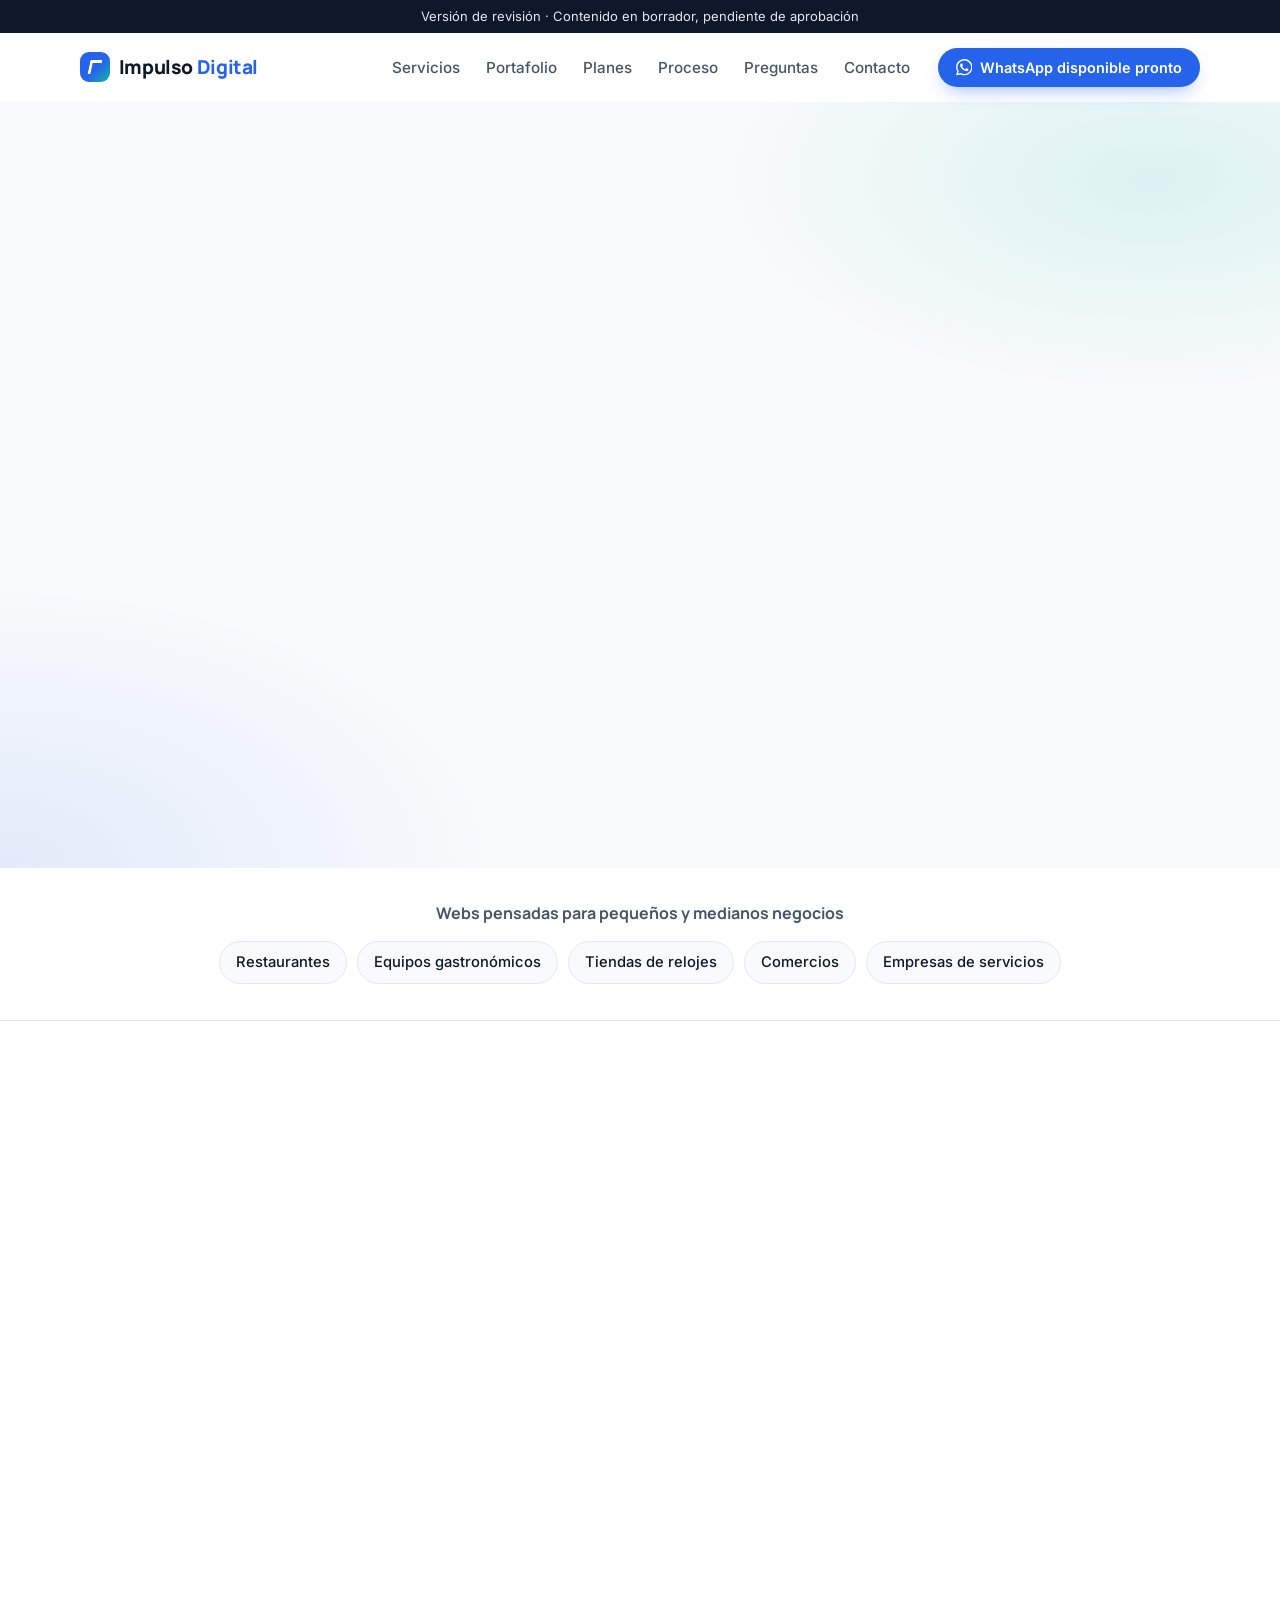
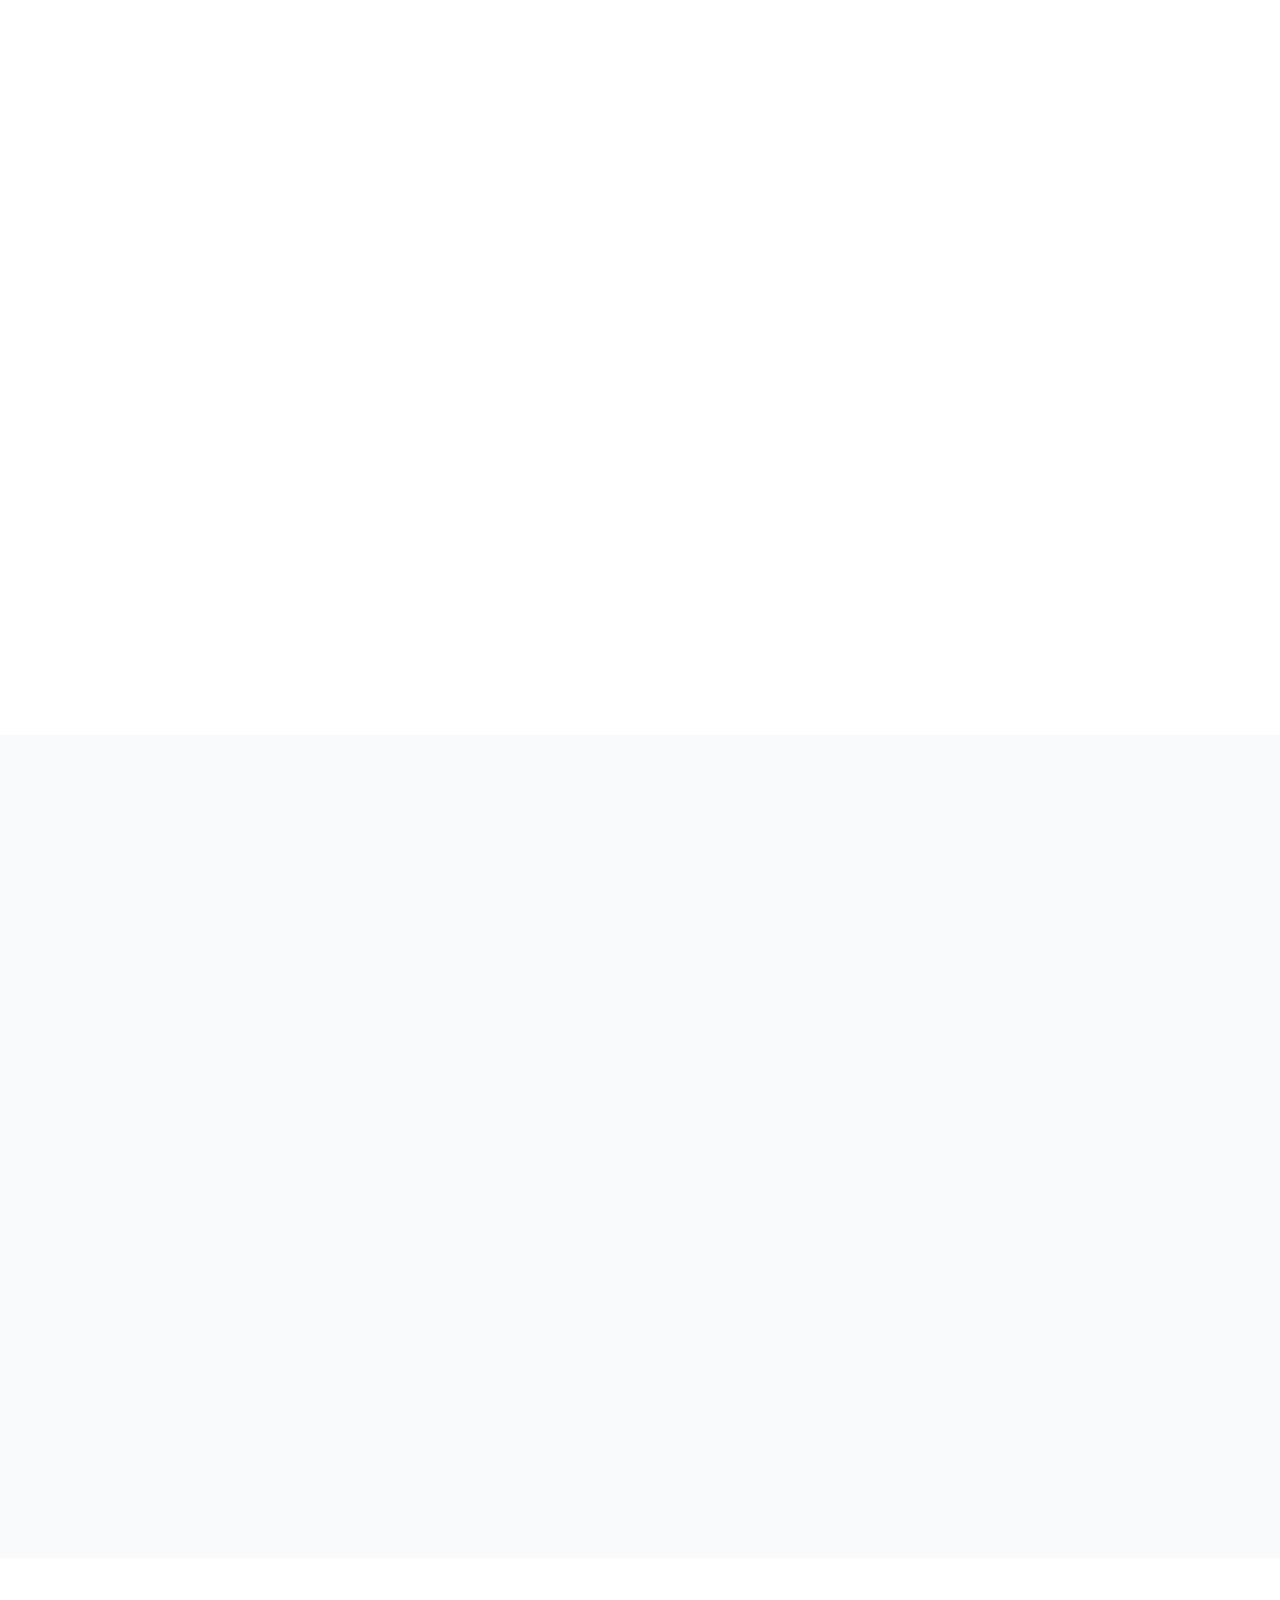
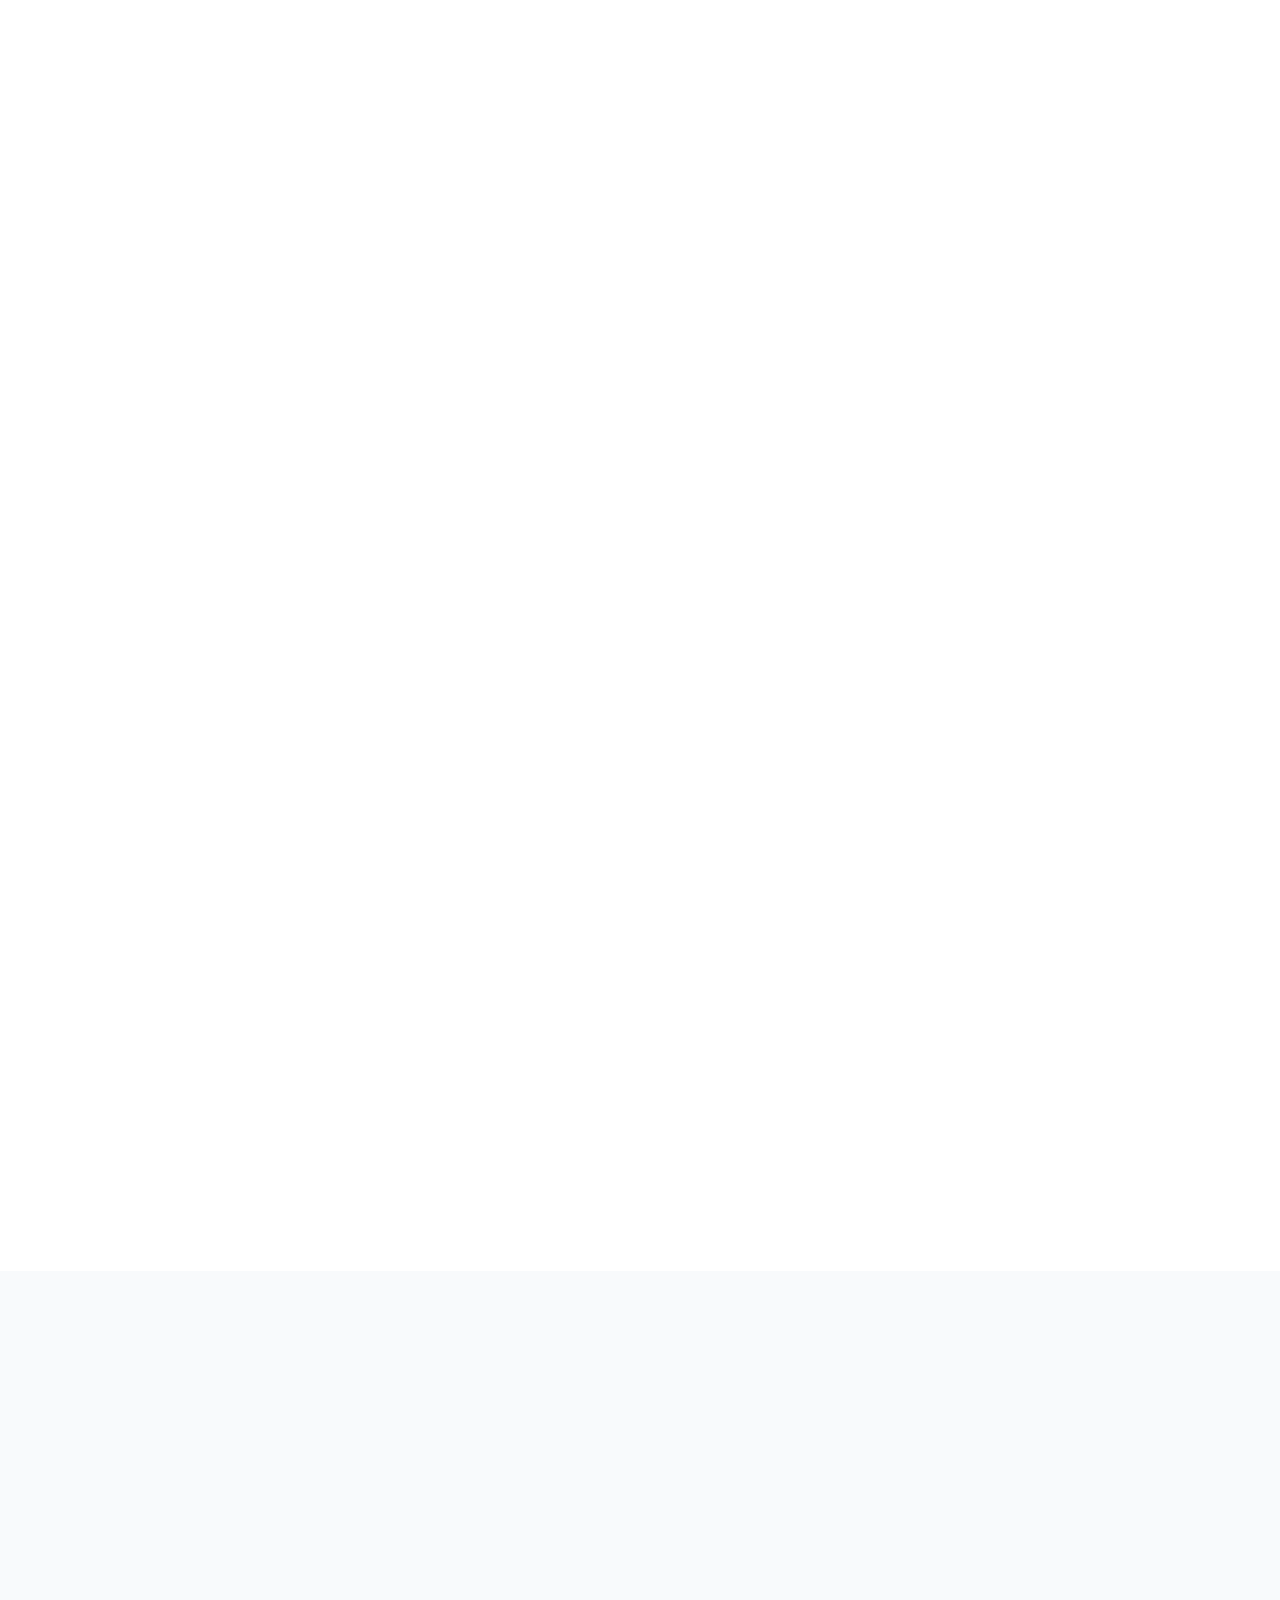
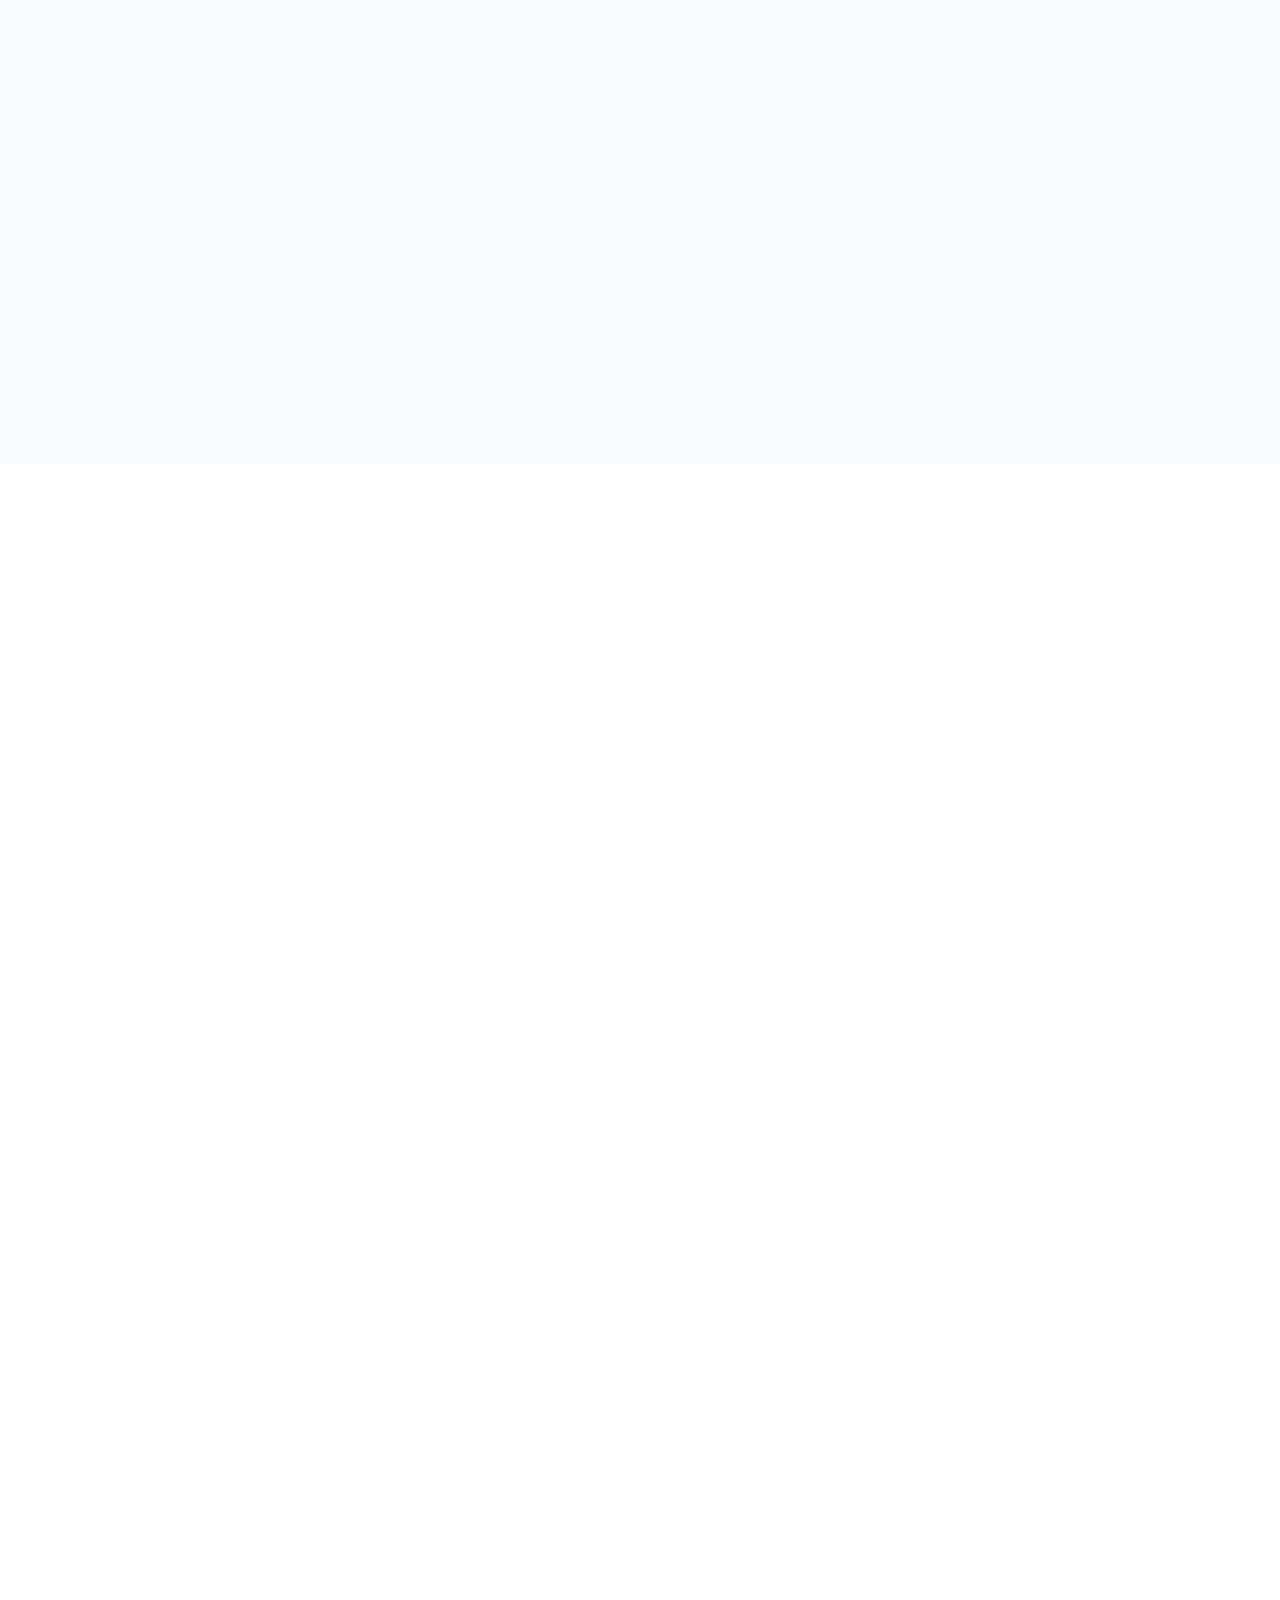
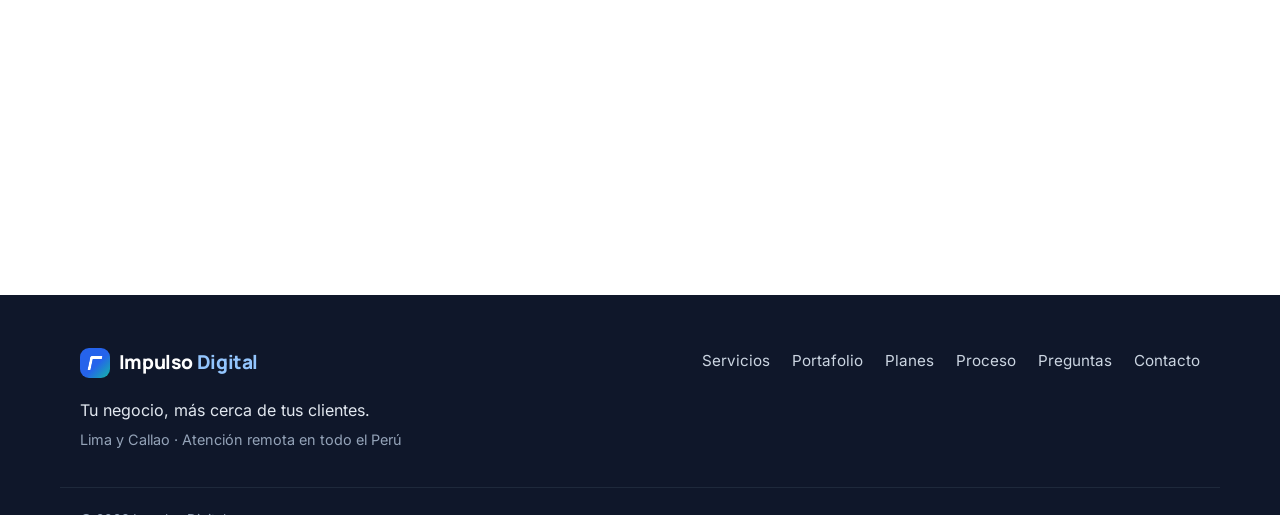
==== index.html @ c9779f68 "Redirigir la raíz a site/ si Pages publica desde la rama Co-Authored-By: Claude Opus 5.5 <noreply@an" ====
<!doctype html>
<html lang="es-PE">
<head>
  <meta charset="utf-8">
  <meta name="viewport" content="width=device-width, initial-scale=1">
  <meta name="robots" content="noindex, nofollow">
  <title>Impulso Digital</title>
  <!-- Solo se usa si GitHub Pages publica desde la raíz de la rama: redirige a la web real en site/. -->
  <meta http-equiv="refresh" content="0; url=site/">
  <link rel="canonical" href="site/">
</head>
<body>
  <p><a href="site/">Ir a Impulso Digital</a></p>
</body>
</html>
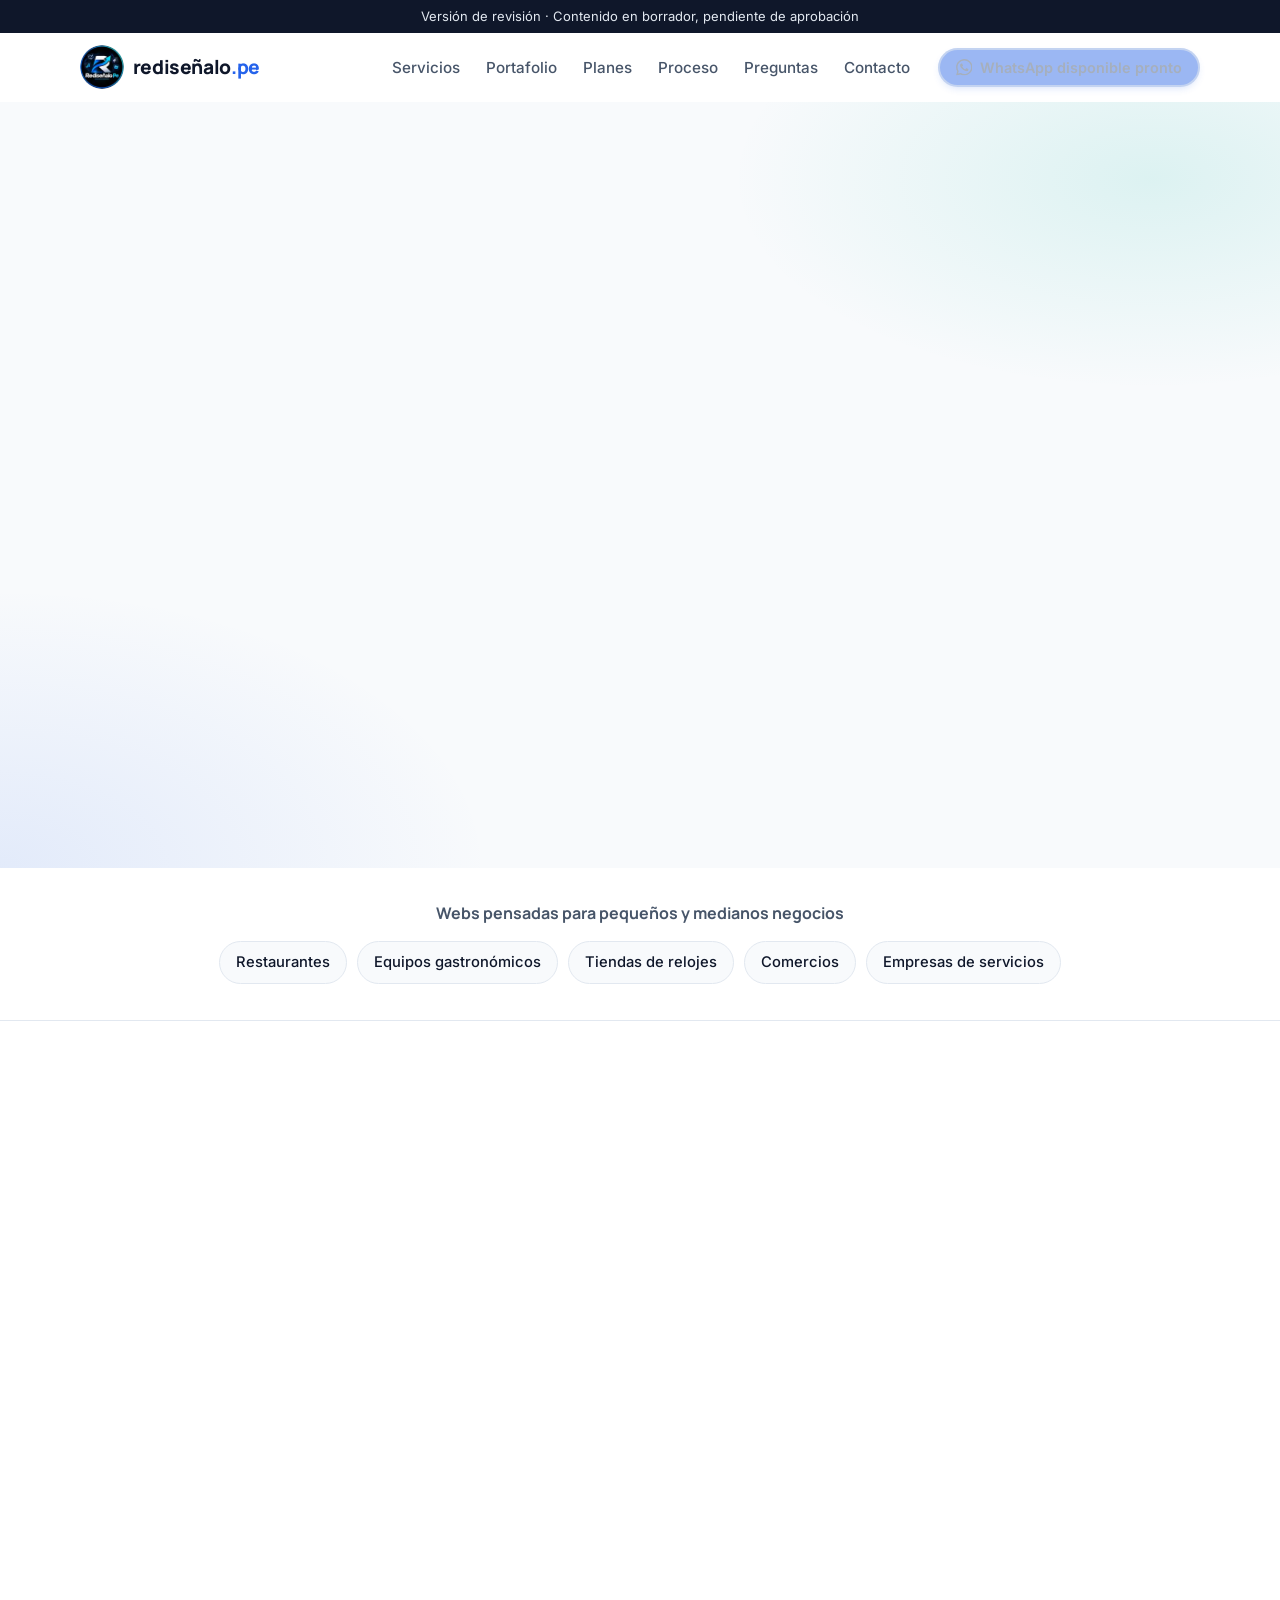
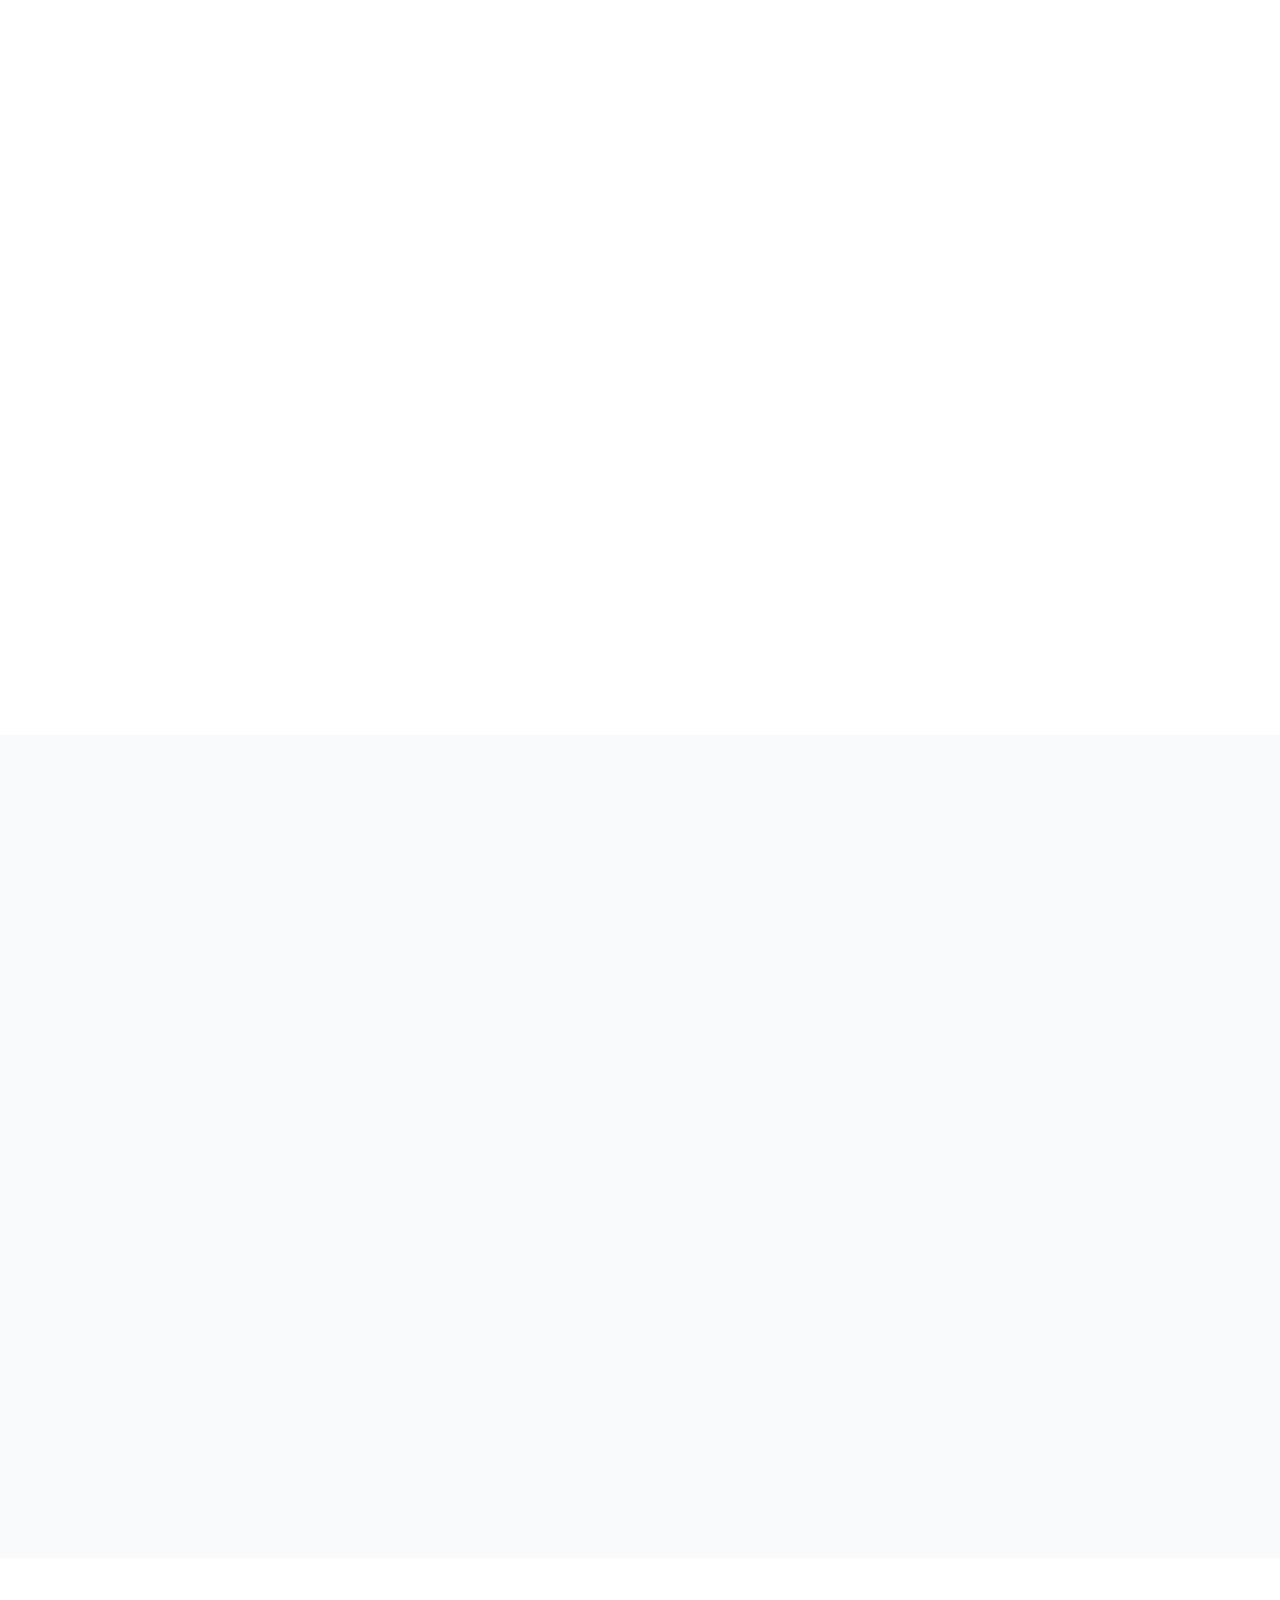
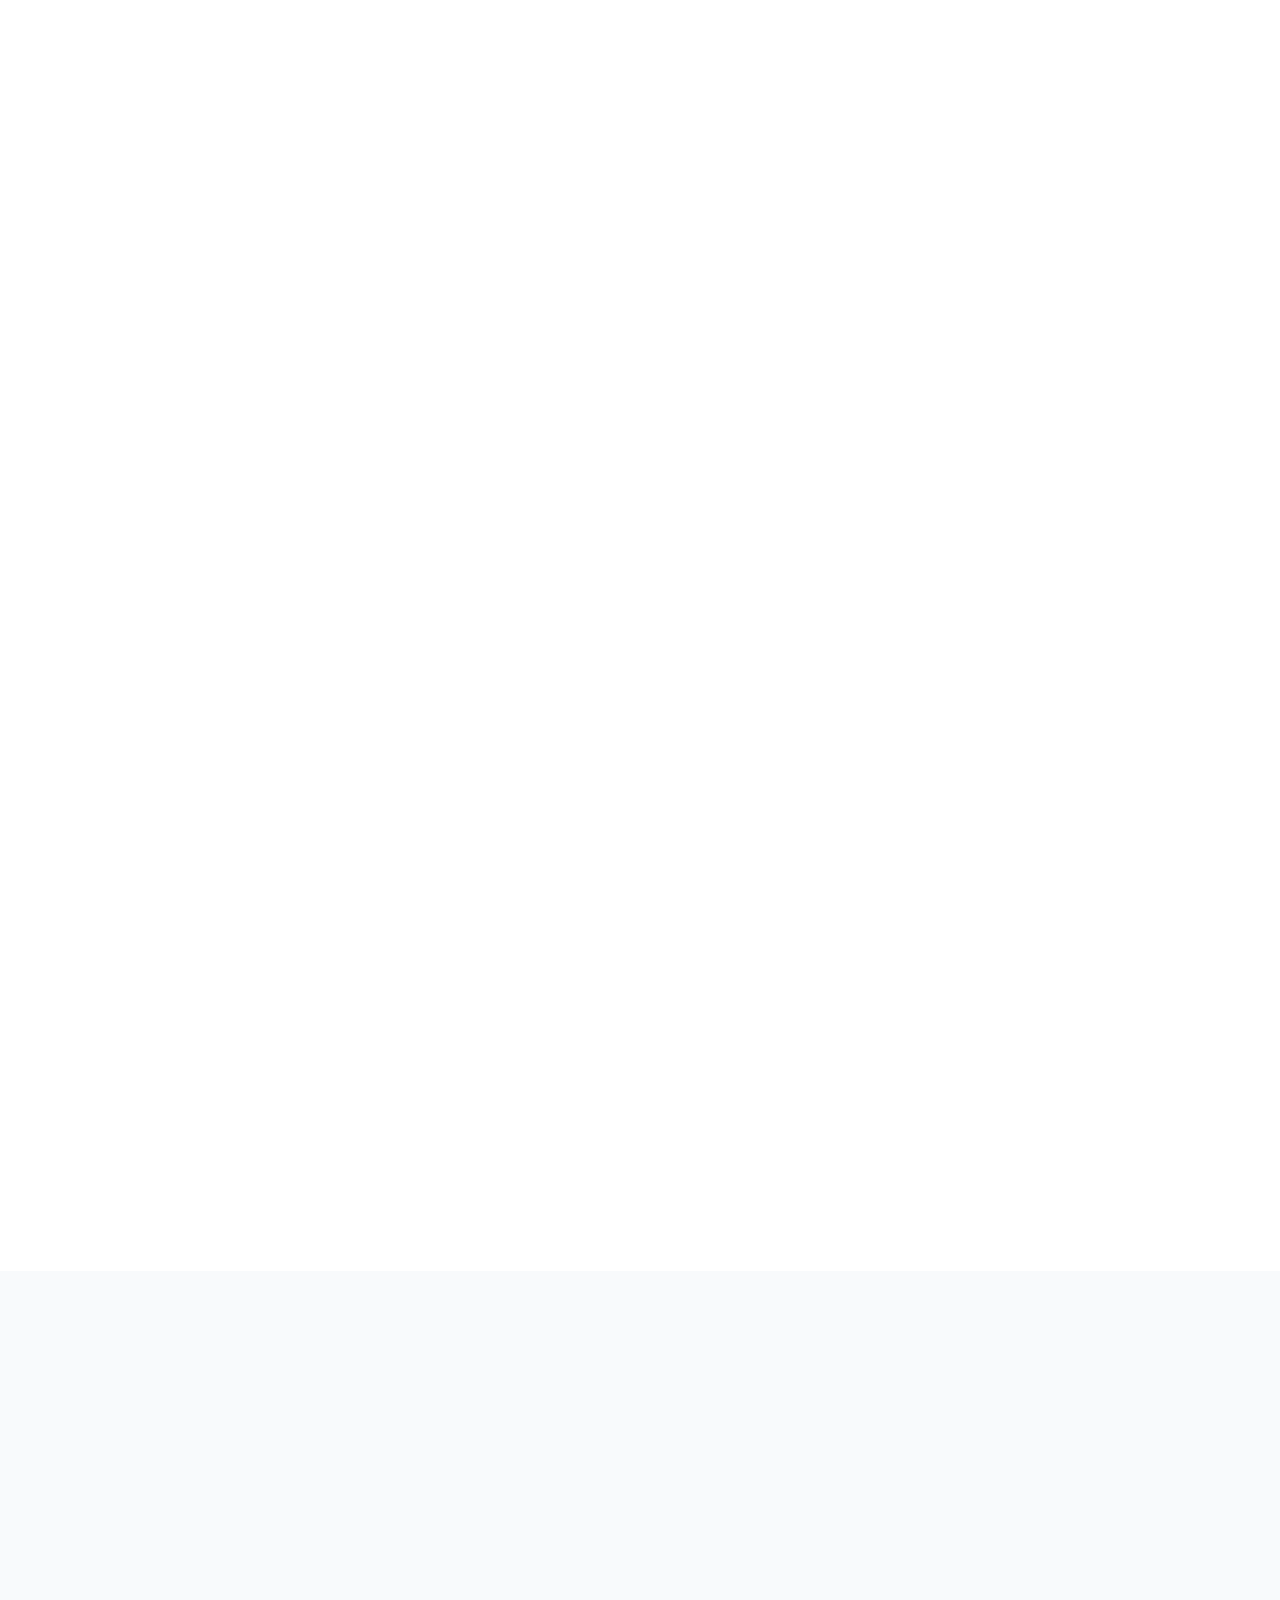
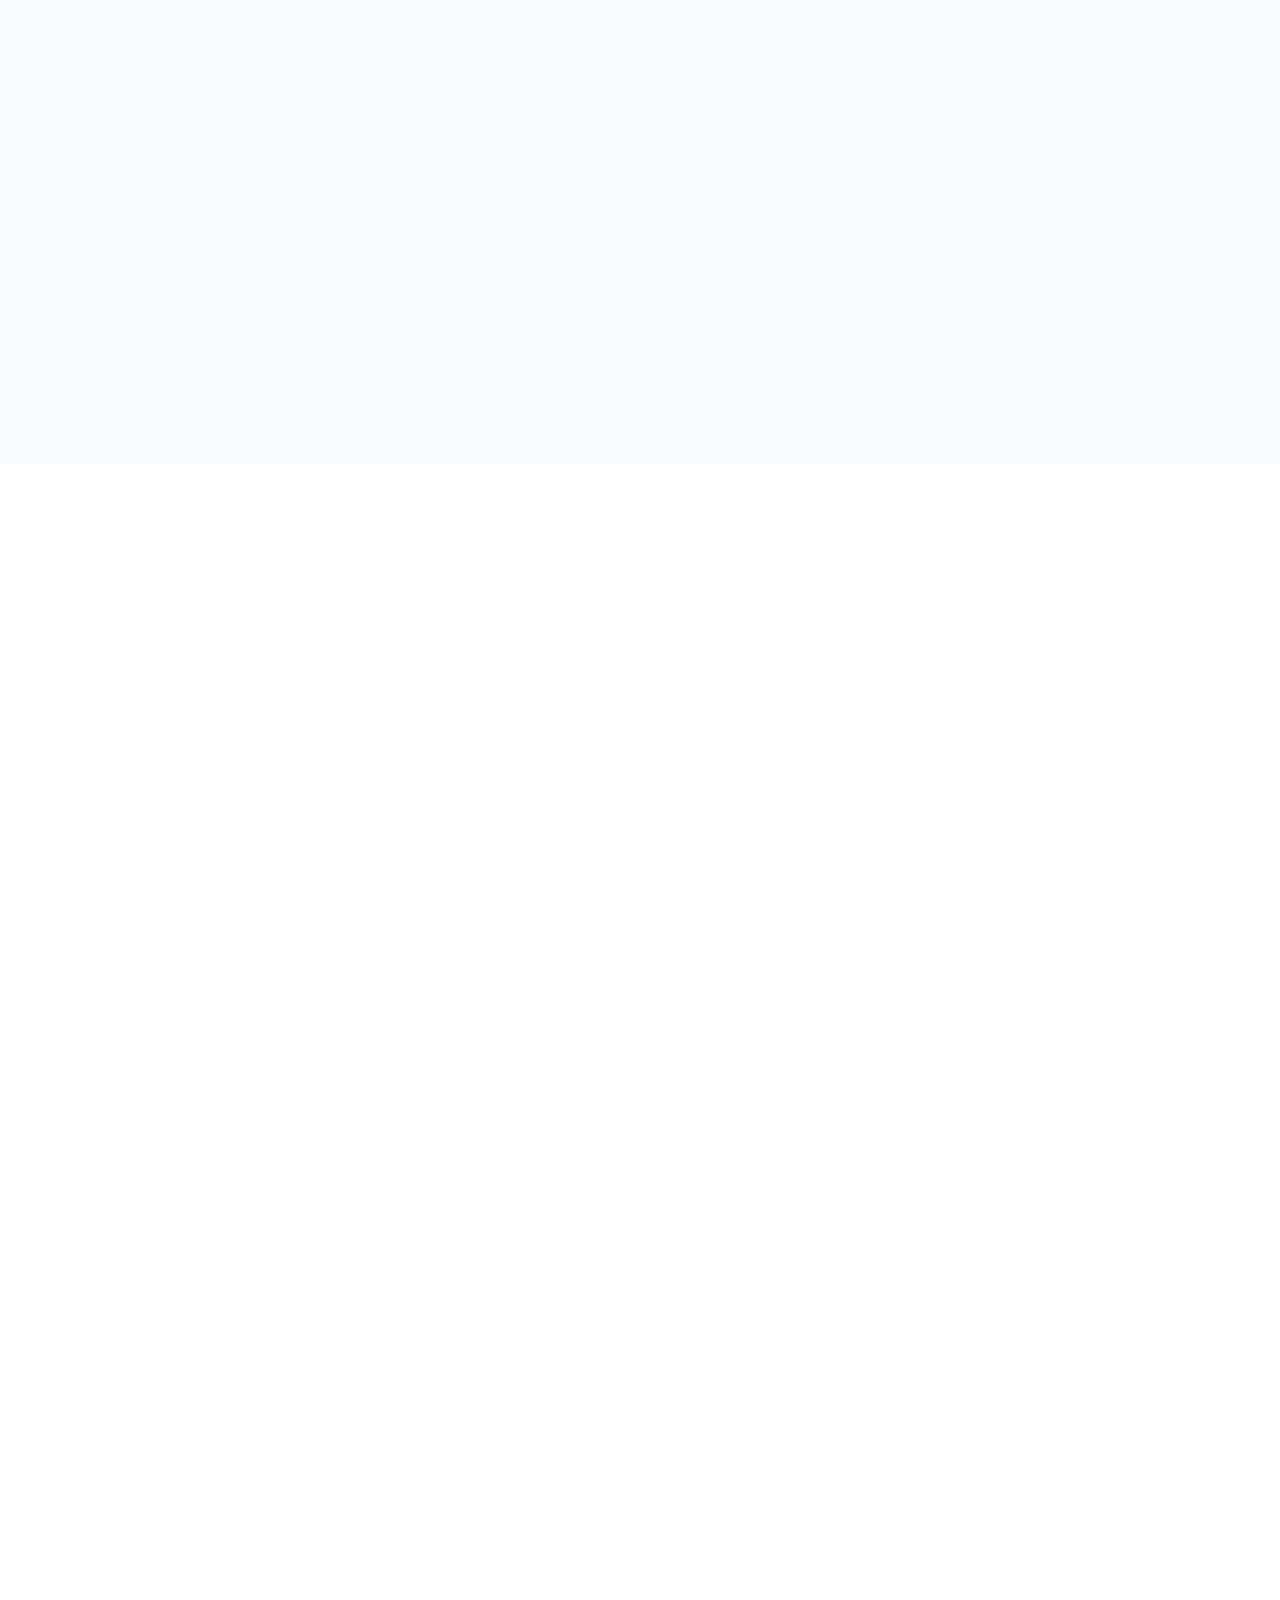
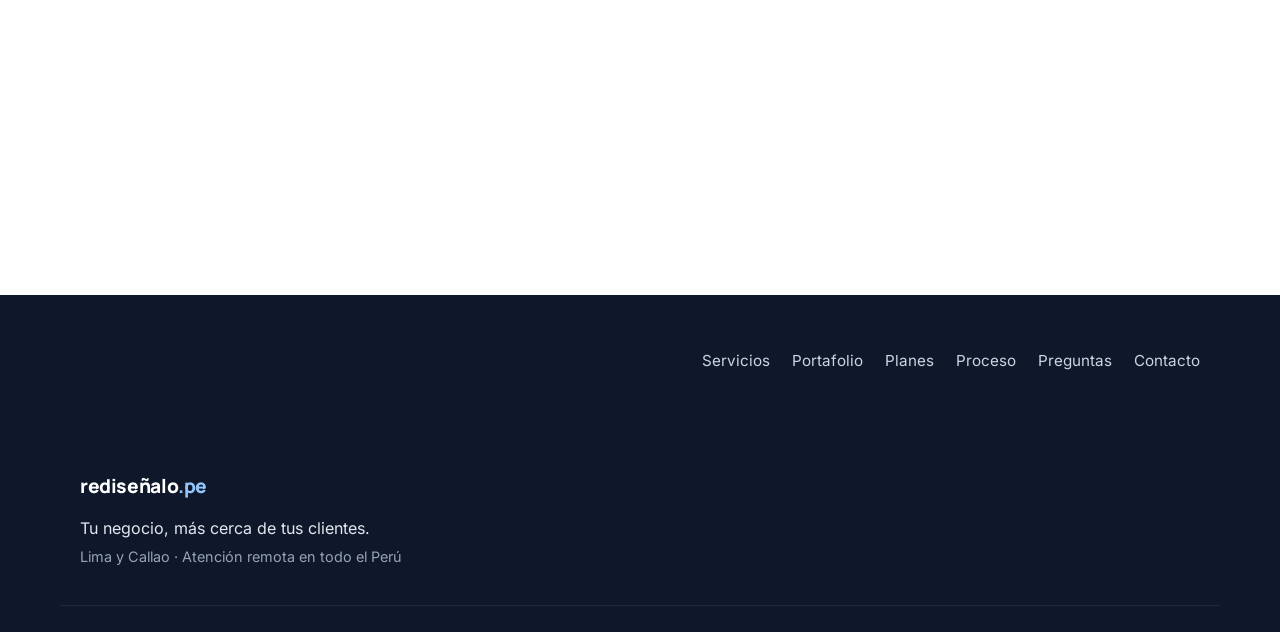
==== commit 64859754: "Cambiar la marca a rediseñalo.pe y agregar el logo optimizado - Nombre de marca actualizado en texto" ====
--- a/index.html
+++ b/index.html
@@ -4,12 +4,12 @@
   <meta charset="utf-8">
   <meta name="viewport" content="width=device-width, initial-scale=1">
   <meta name="robots" content="noindex, nofollow">
-  <title>Impulso Digital</title>
+  <title>rediseñalo.pe</title>
   <!-- Solo se usa si GitHub Pages publica desde la raíz de la rama: redirige a la web real en site/. -->
   <meta http-equiv="refresh" content="0; url=site/">
   <link rel="canonical" href="site/">
 </head>
 <body>
-  <p><a href="site/">Ir a Impulso Digital</a></p>
+  <p><a href="site/">Ir a rediseñalo.pe</a></p>
 </body>
 </html>
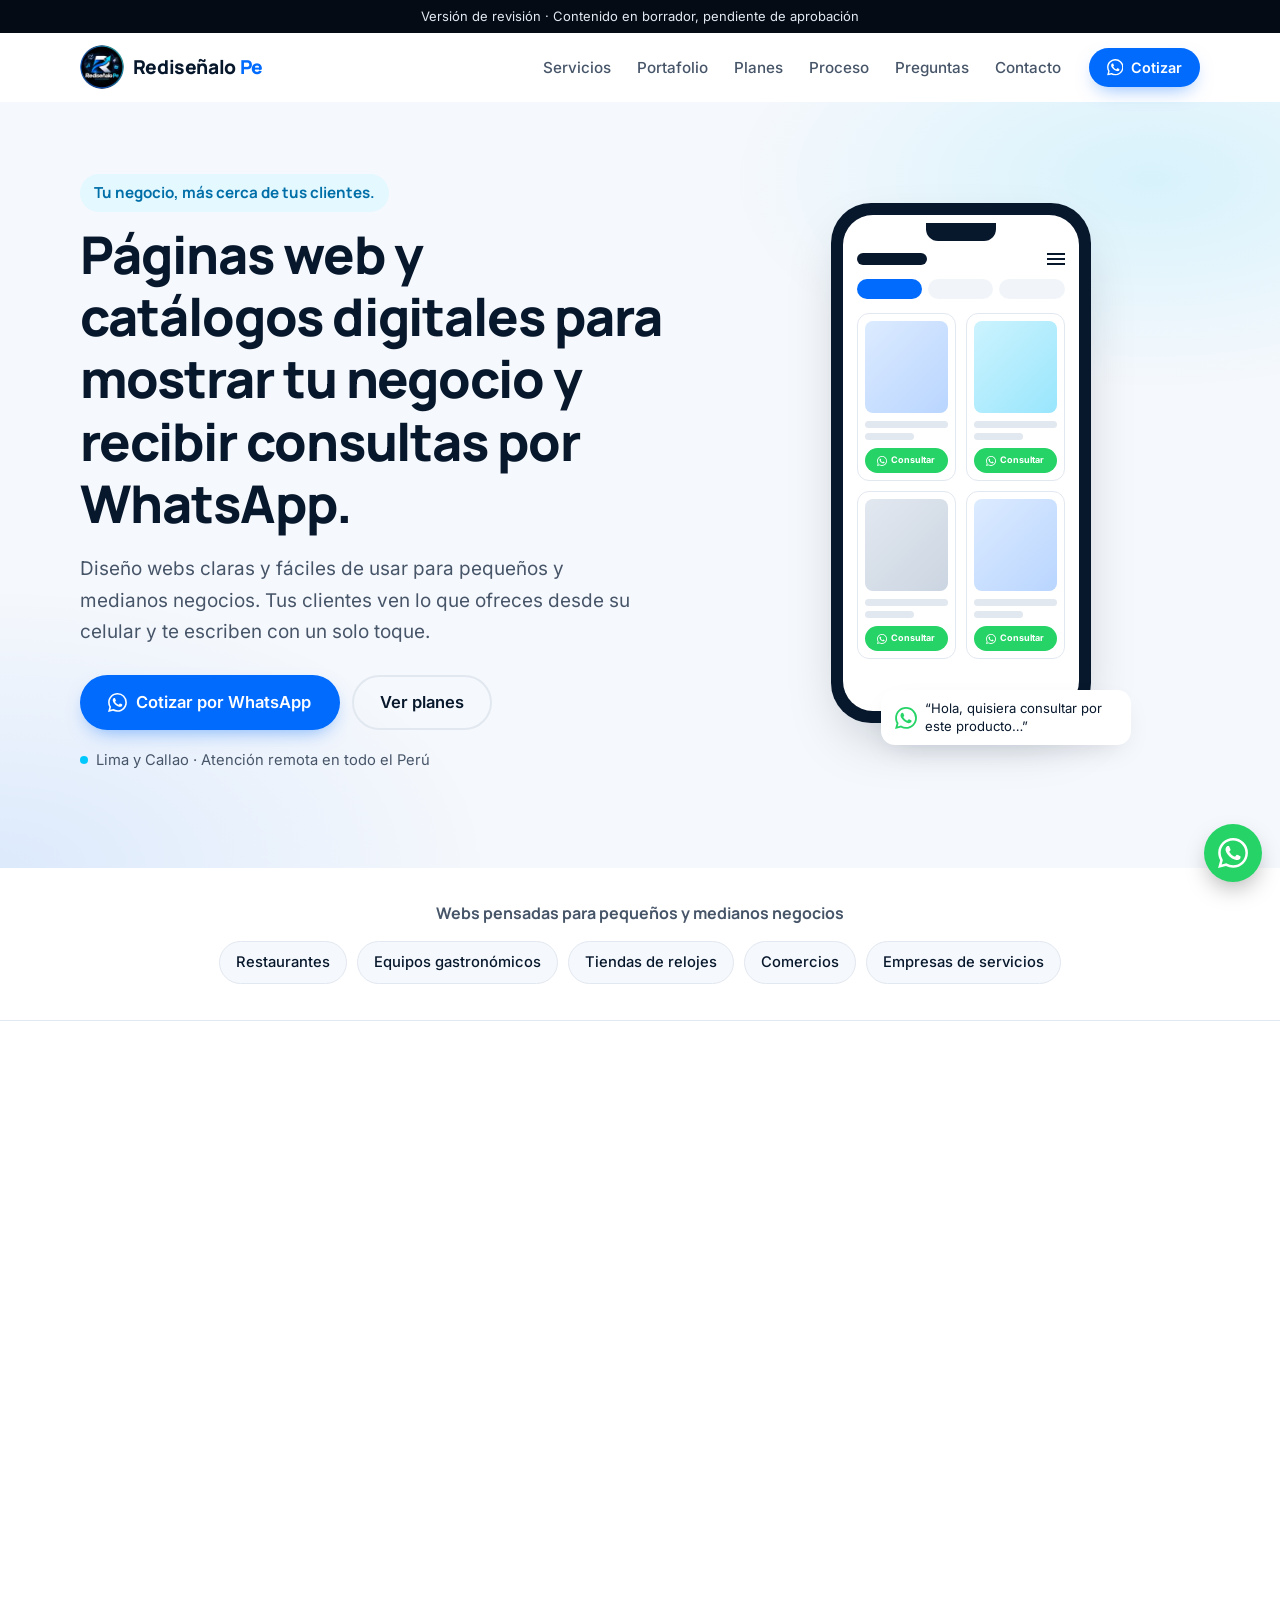
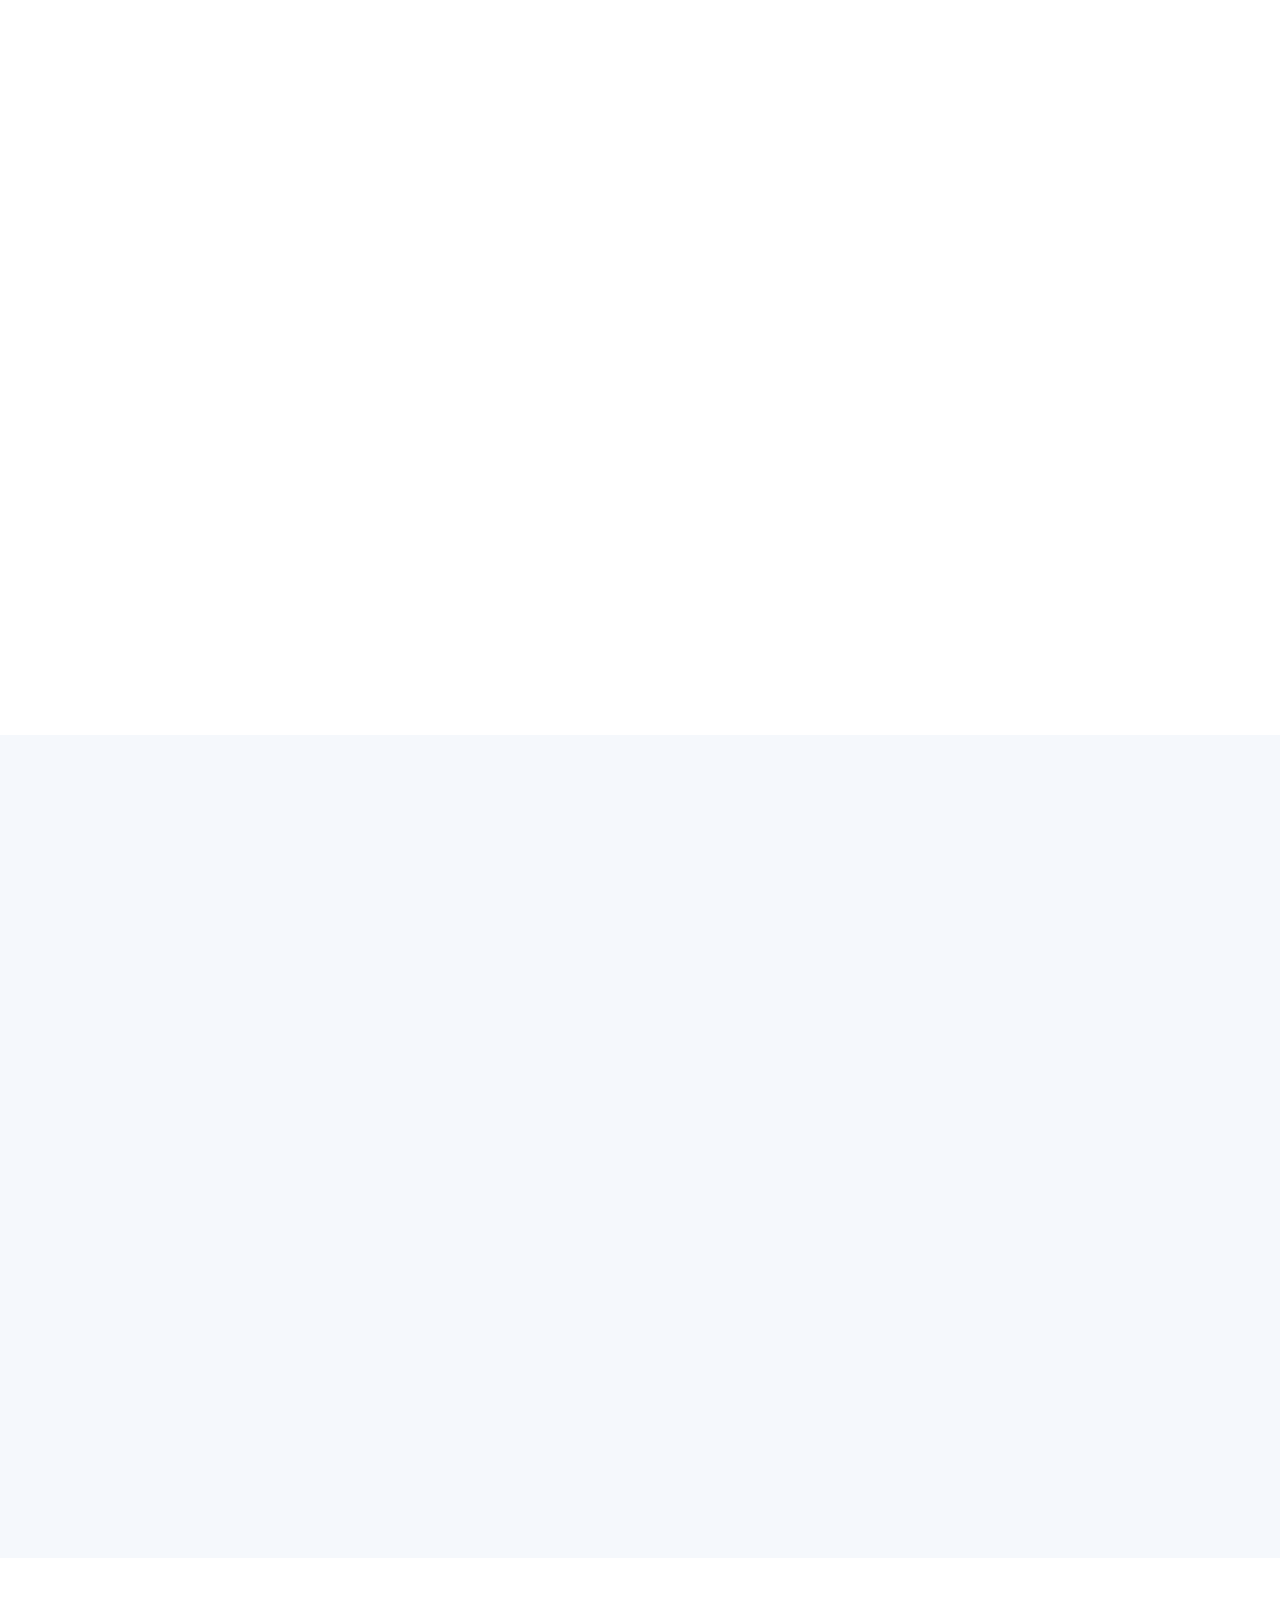
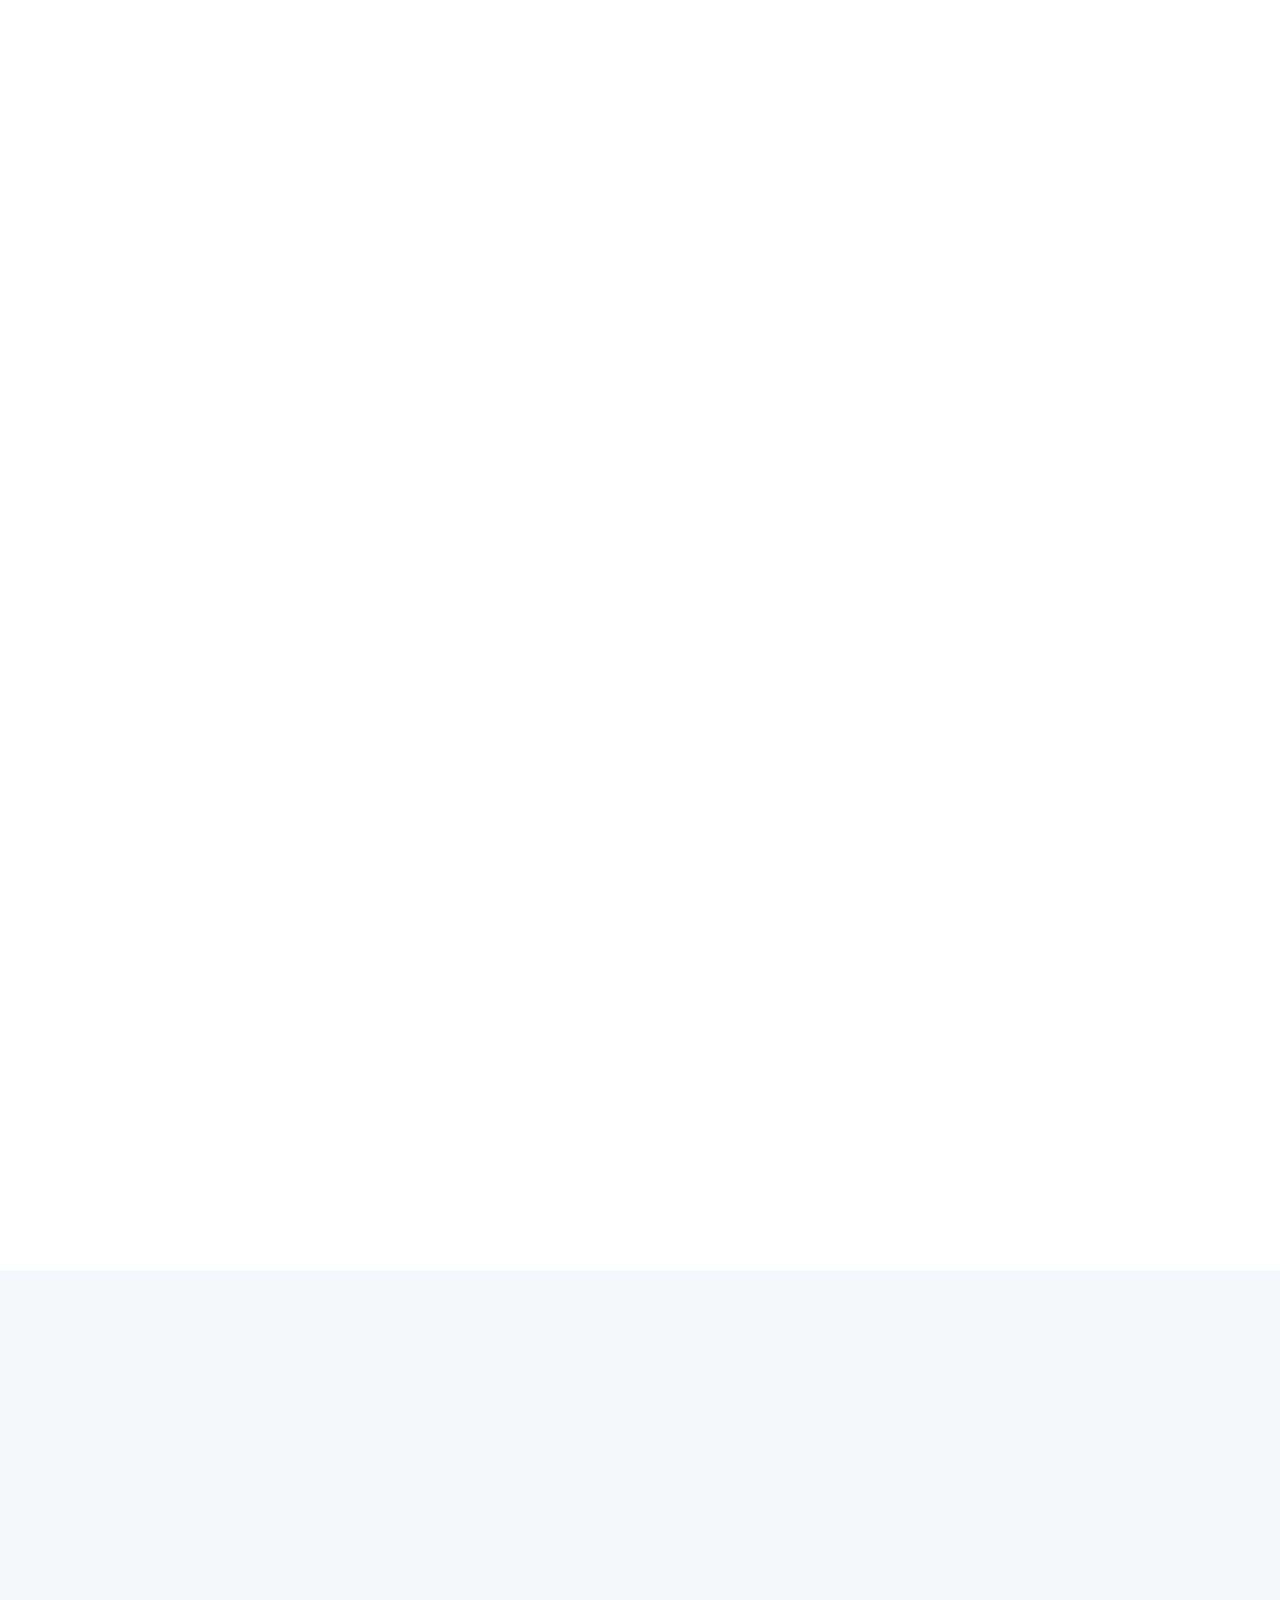
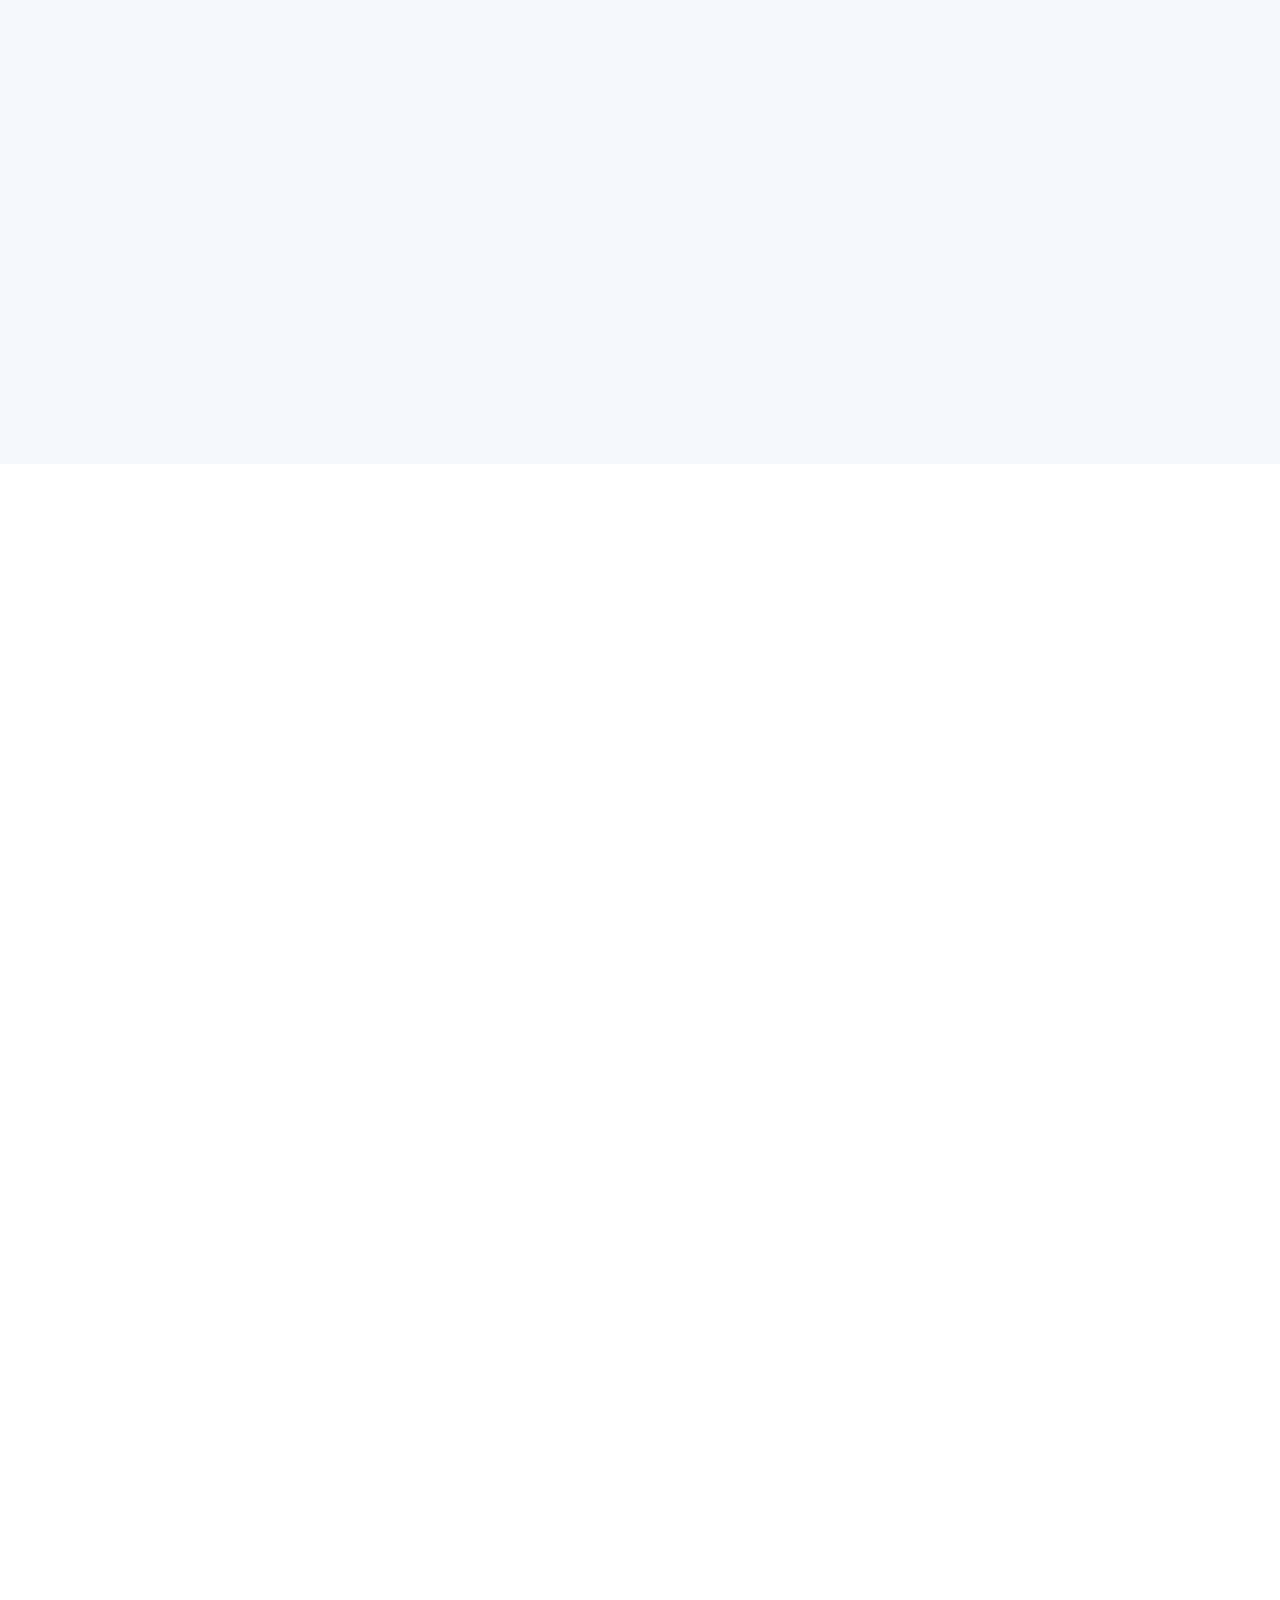
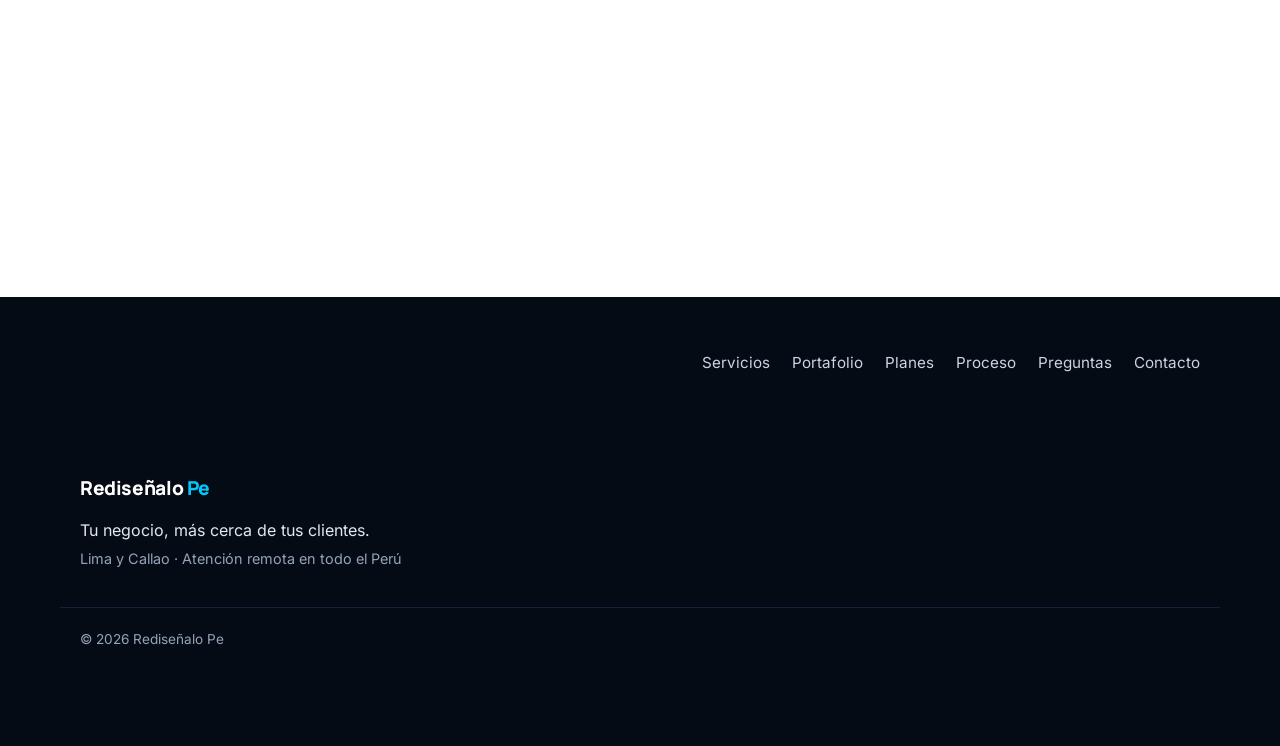
==== commit 1439f0a0: "Adaptar la paleta a los colores del logo y usar el nombre Rediseñalo Pe - Azul eléctrico (#006BFD), " ====
--- a/index.html
+++ b/index.html
@@ -4,12 +4,12 @@
   <meta charset="utf-8">
   <meta name="viewport" content="width=device-width, initial-scale=1">
   <meta name="robots" content="noindex, nofollow">
-  <title>rediseñalo.pe</title>
+  <title>Rediseñalo Pe</title>
   <!-- Solo se usa si GitHub Pages publica desde la raíz de la rama: redirige a la web real en site/. -->
   <meta http-equiv="refresh" content="0; url=site/">
   <link rel="canonical" href="site/">
 </head>
 <body>
-  <p><a href="site/">Ir a rediseñalo.pe</a></p>
+  <p><a href="site/">Ir a Rediseñalo Pe</a></p>
 </body>
 </html>
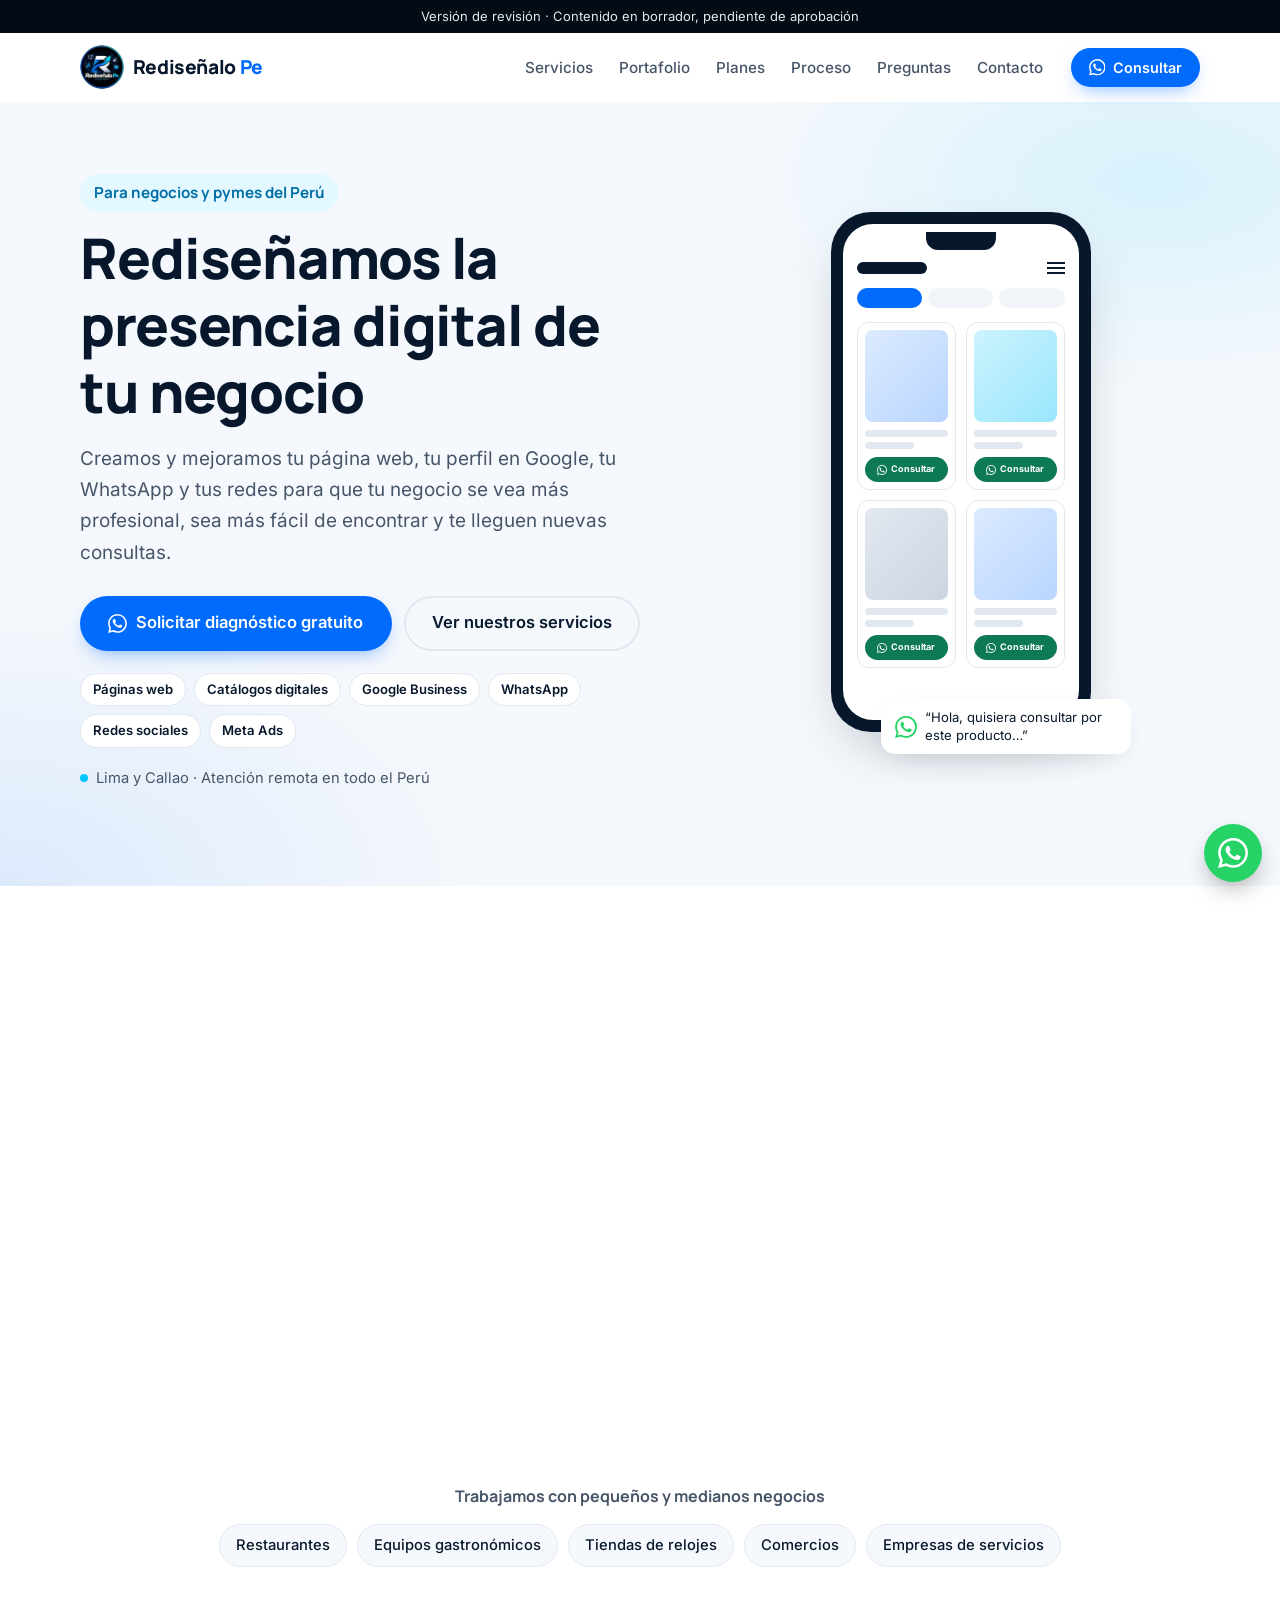
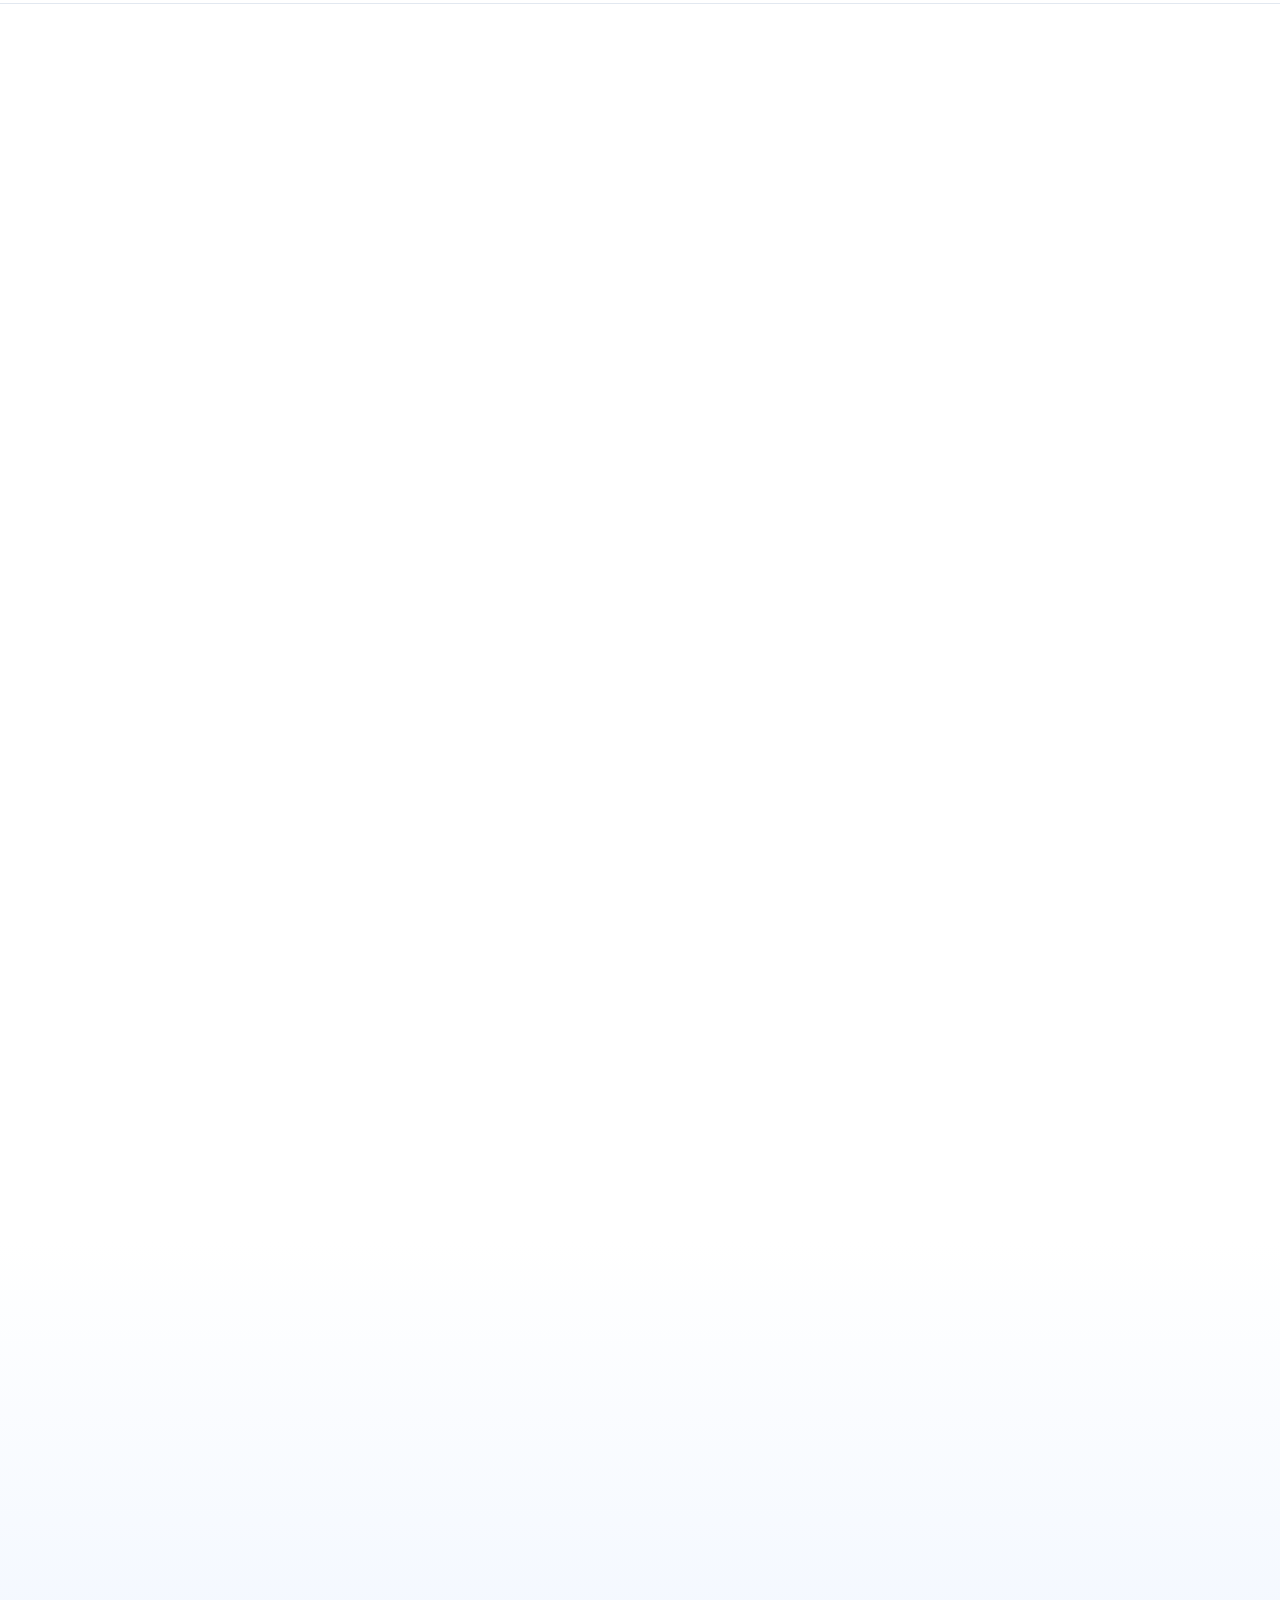
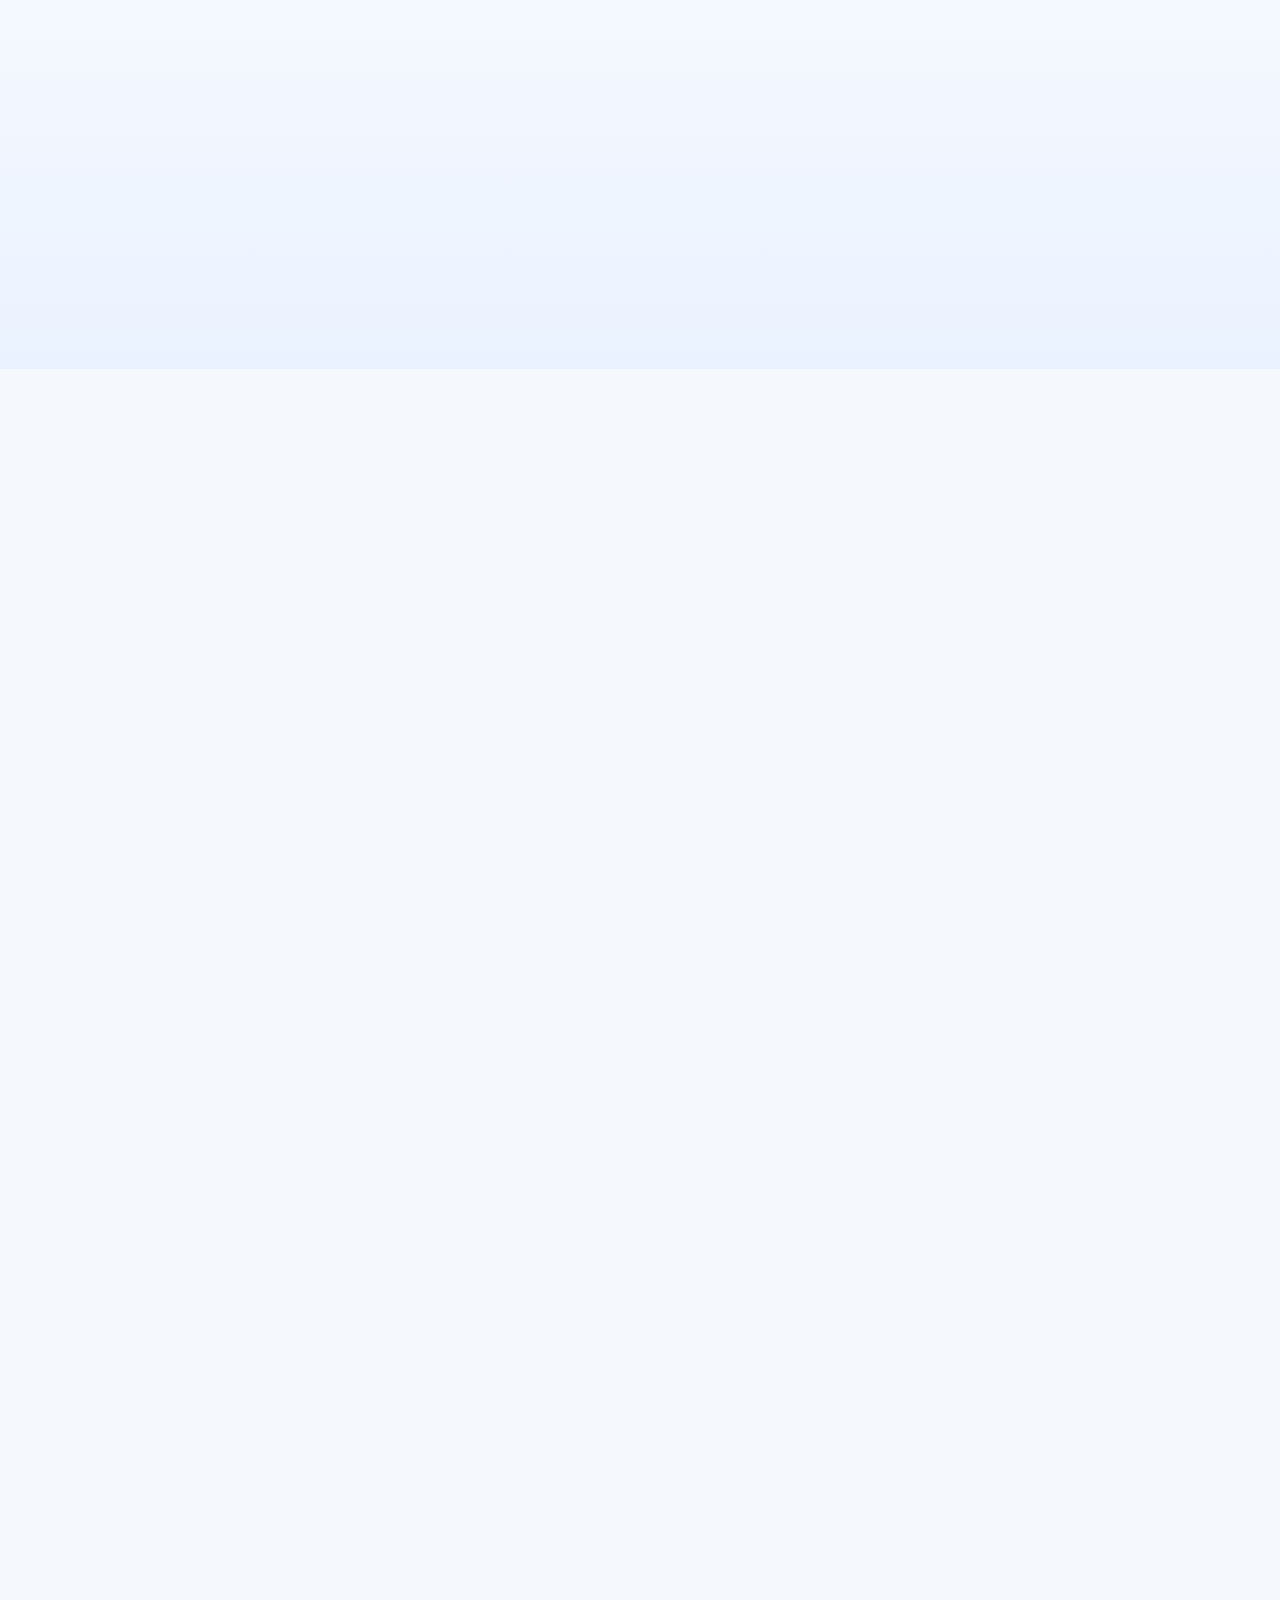
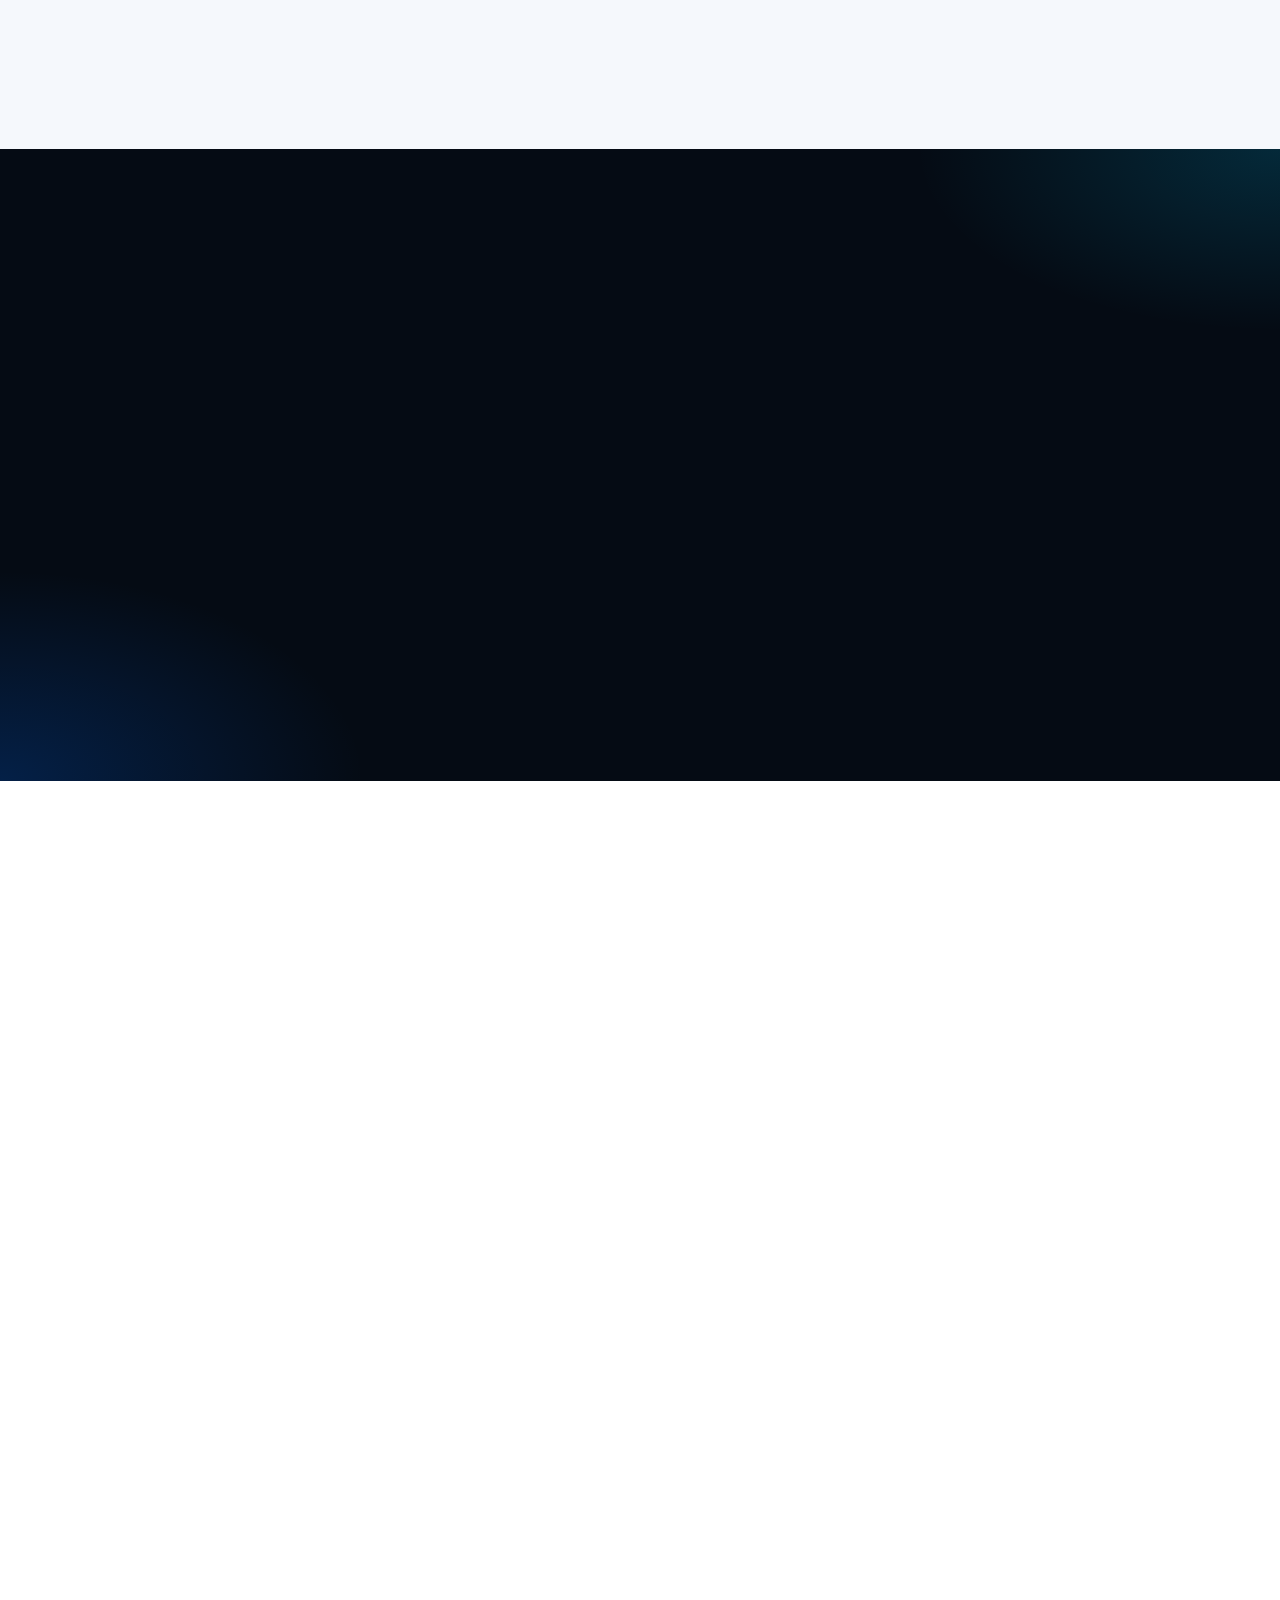
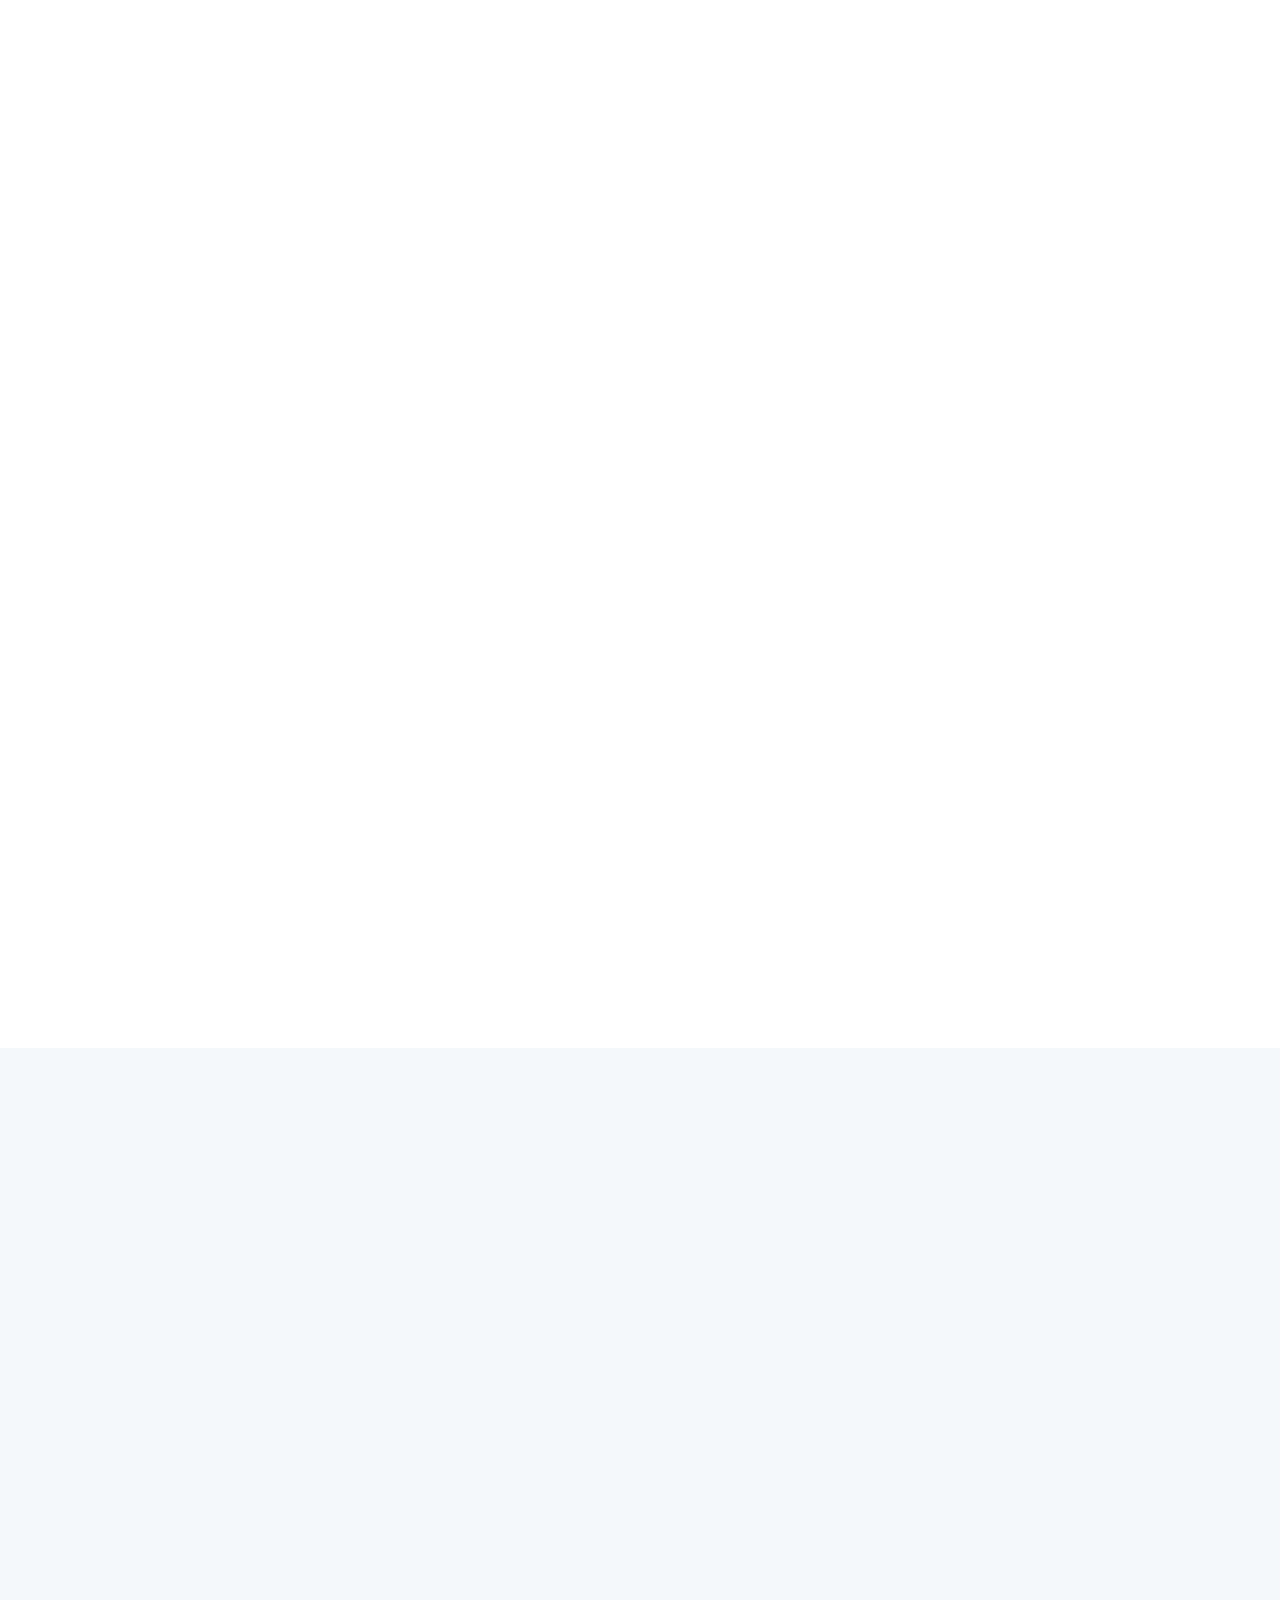
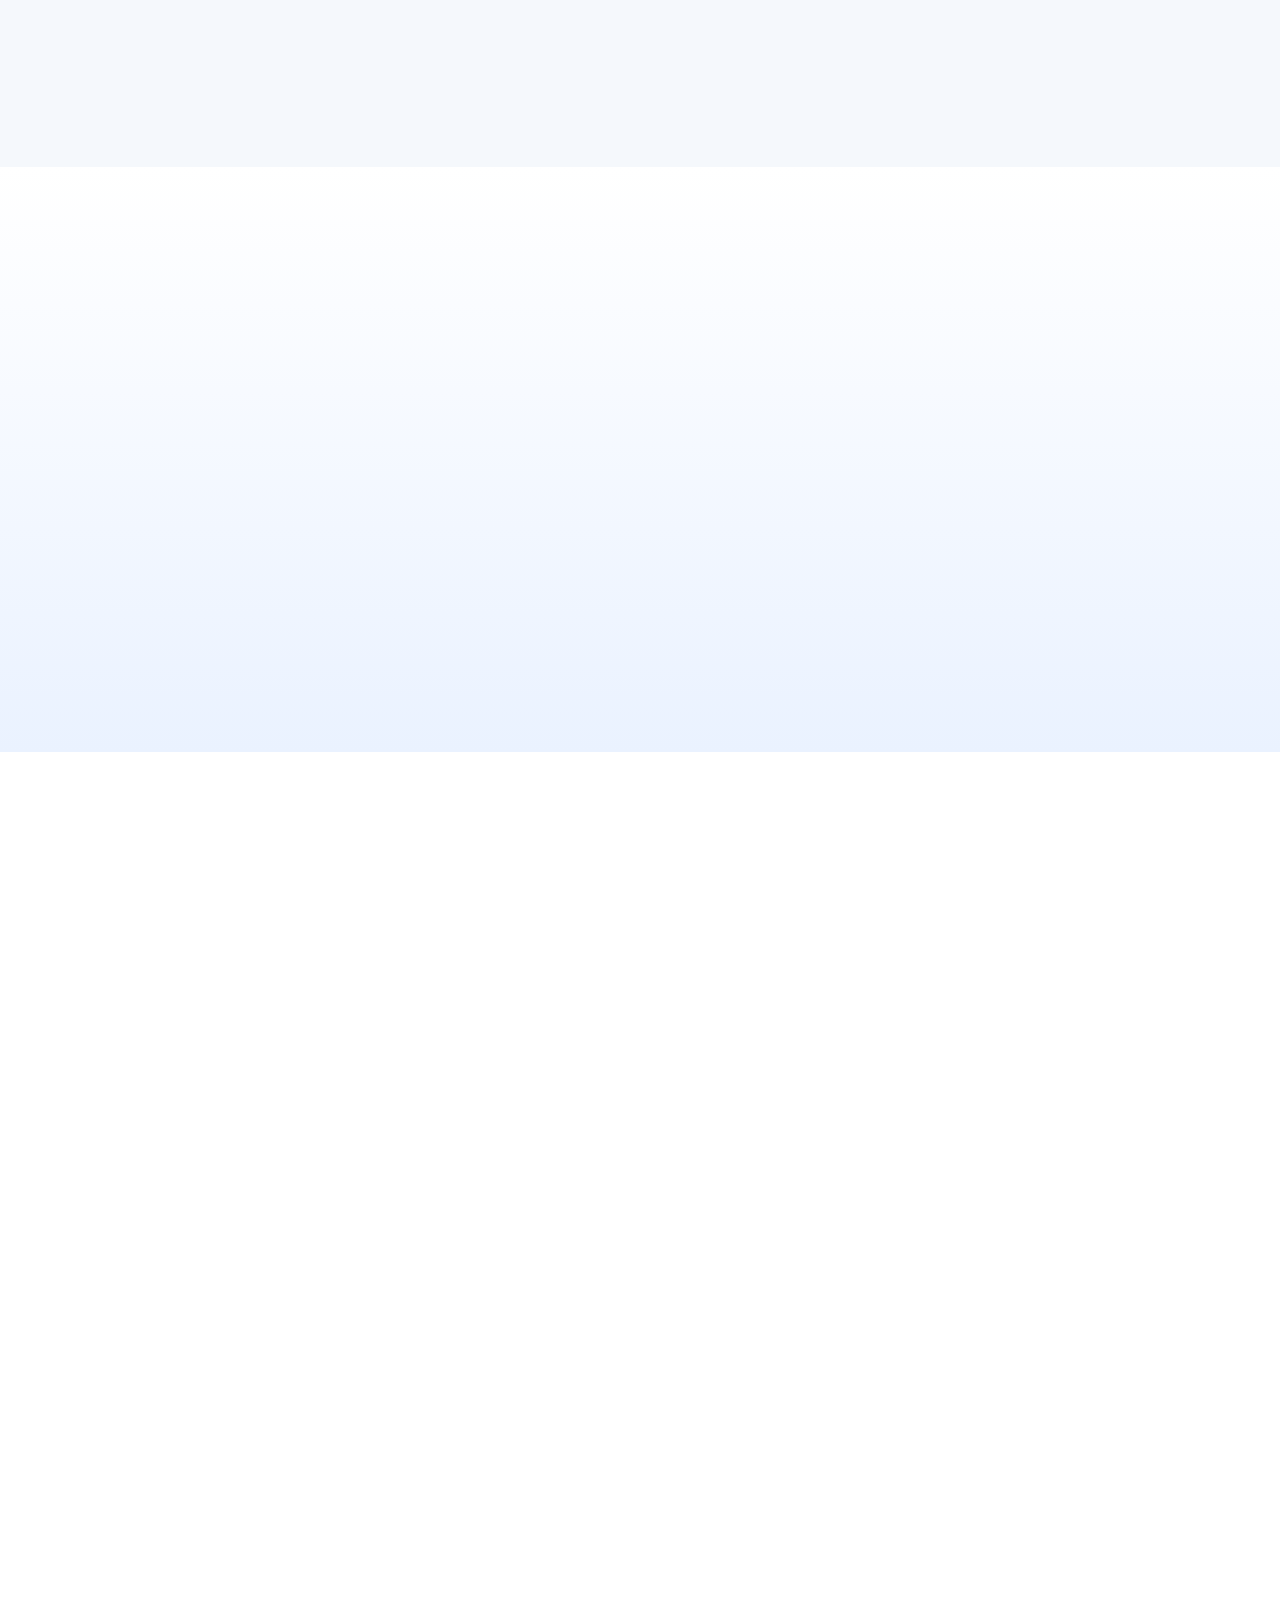
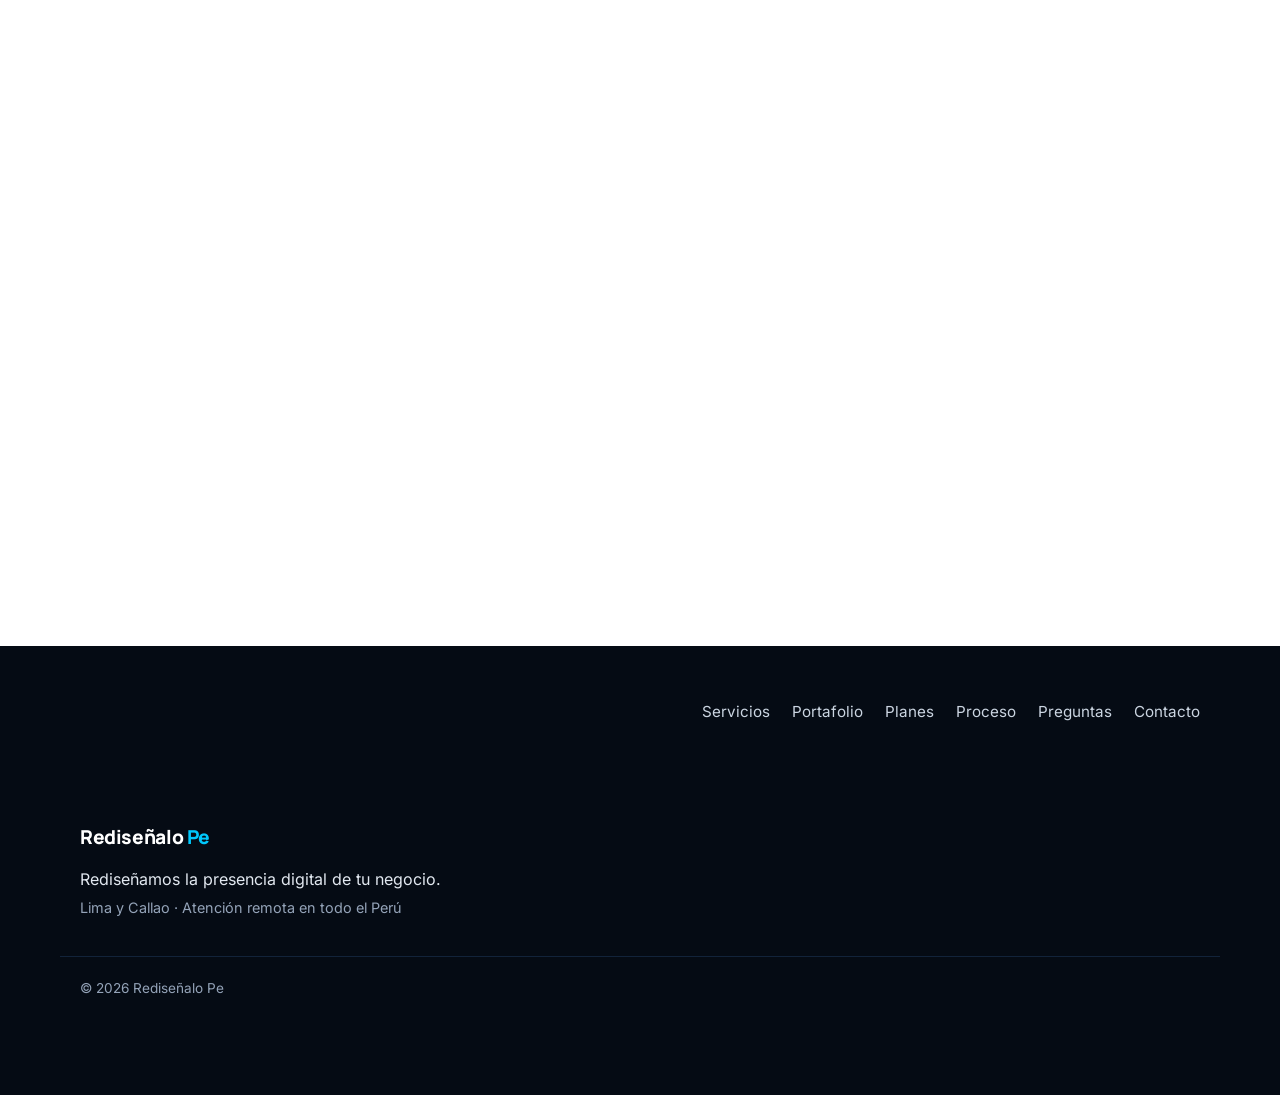
==== commit 2a9a5f97: "Fase 7: optimización técnica y preparación para lanzamiento - SEO: title y description finales, cano" ====
--- a/index.html
+++ b/index.html
@@ -3,11 +3,11 @@
 <head>
   <meta charset="utf-8">
   <meta name="viewport" content="width=device-width, initial-scale=1">
-  <meta name="robots" content="noindex, nofollow">
+  <!-- Página de redirección: no debe indexarse. La web real está en site/. -->
+  <meta name="robots" content="noindex, follow">
   <title>Rediseñalo Pe</title>
-  <!-- Solo se usa si GitHub Pages publica desde la raíz de la rama: redirige a la web real en site/. -->
   <meta http-equiv="refresh" content="0; url=site/">
-  <link rel="canonical" href="site/">
+  <link rel="canonical" href="https://forastero7.github.io/Impulso_digital_webside/site/">
 </head>
 <body>
   <p><a href="site/">Ir a Rediseñalo Pe</a></p>
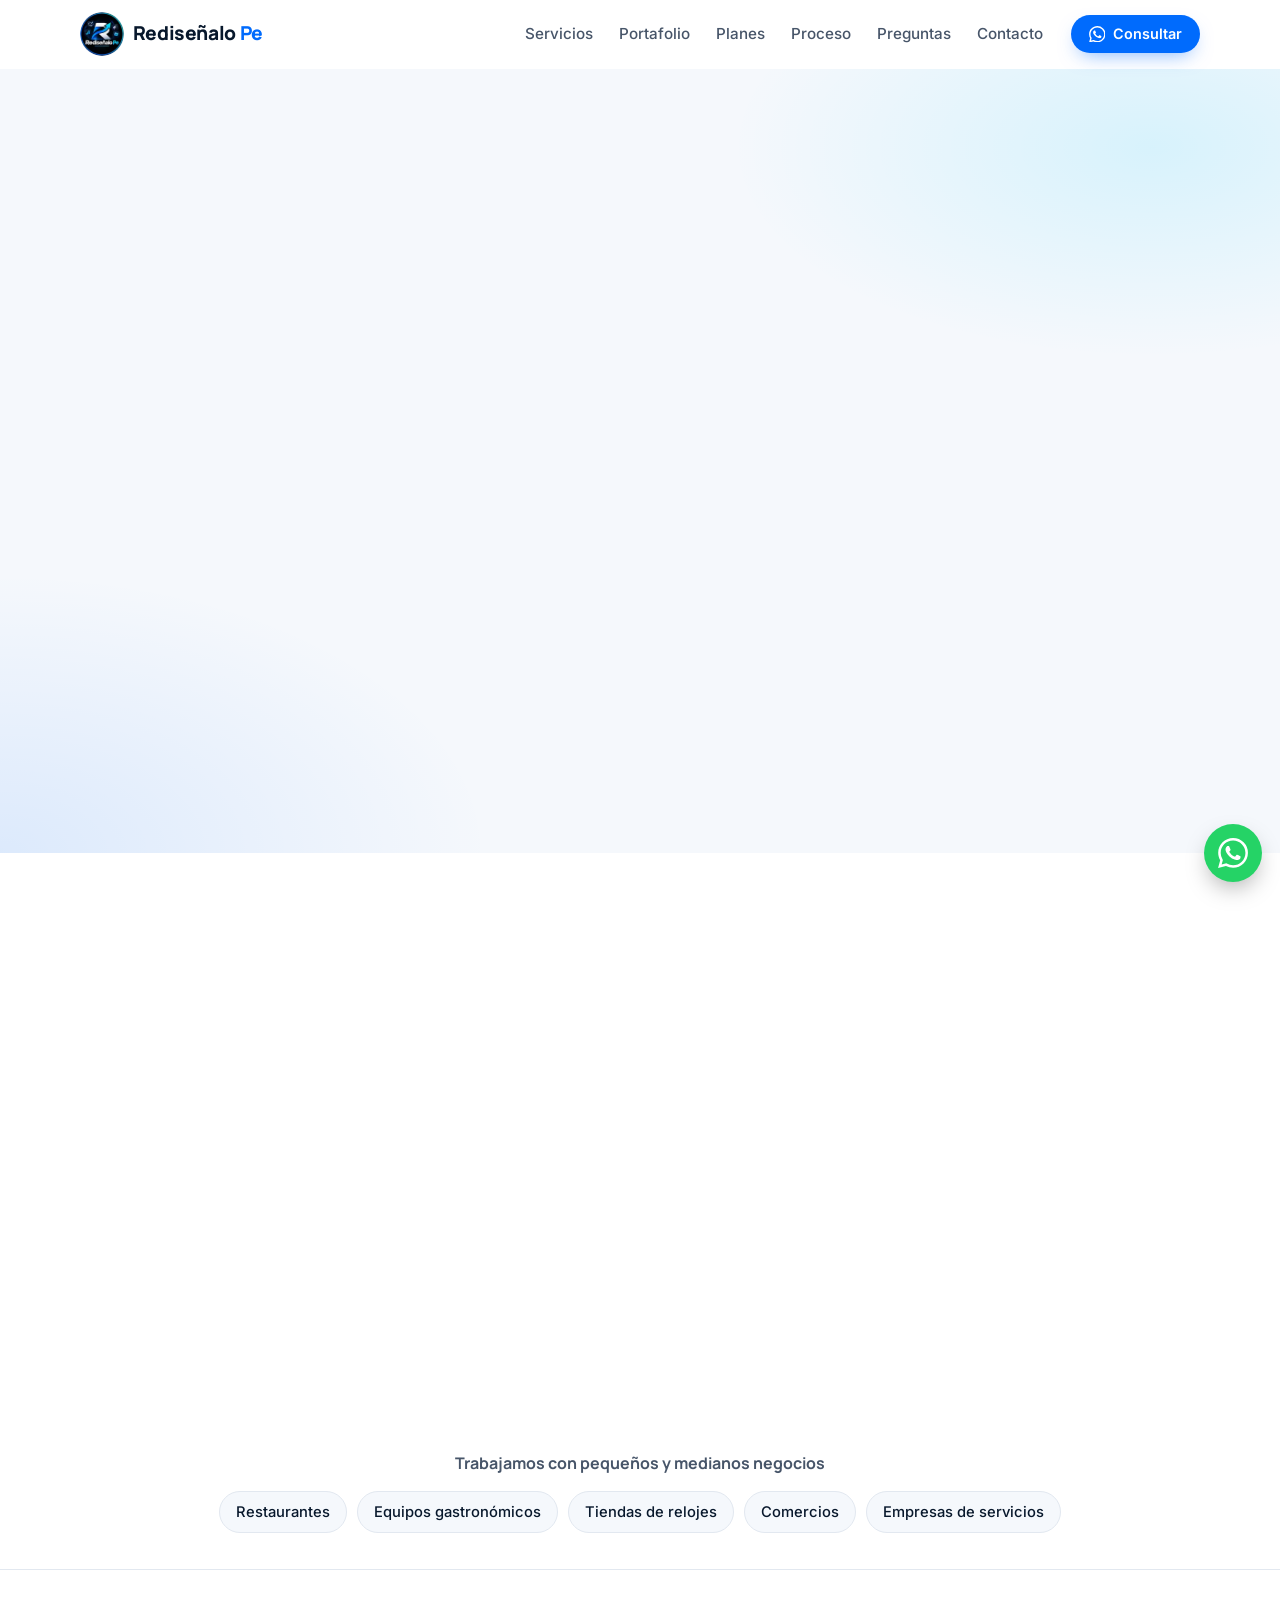
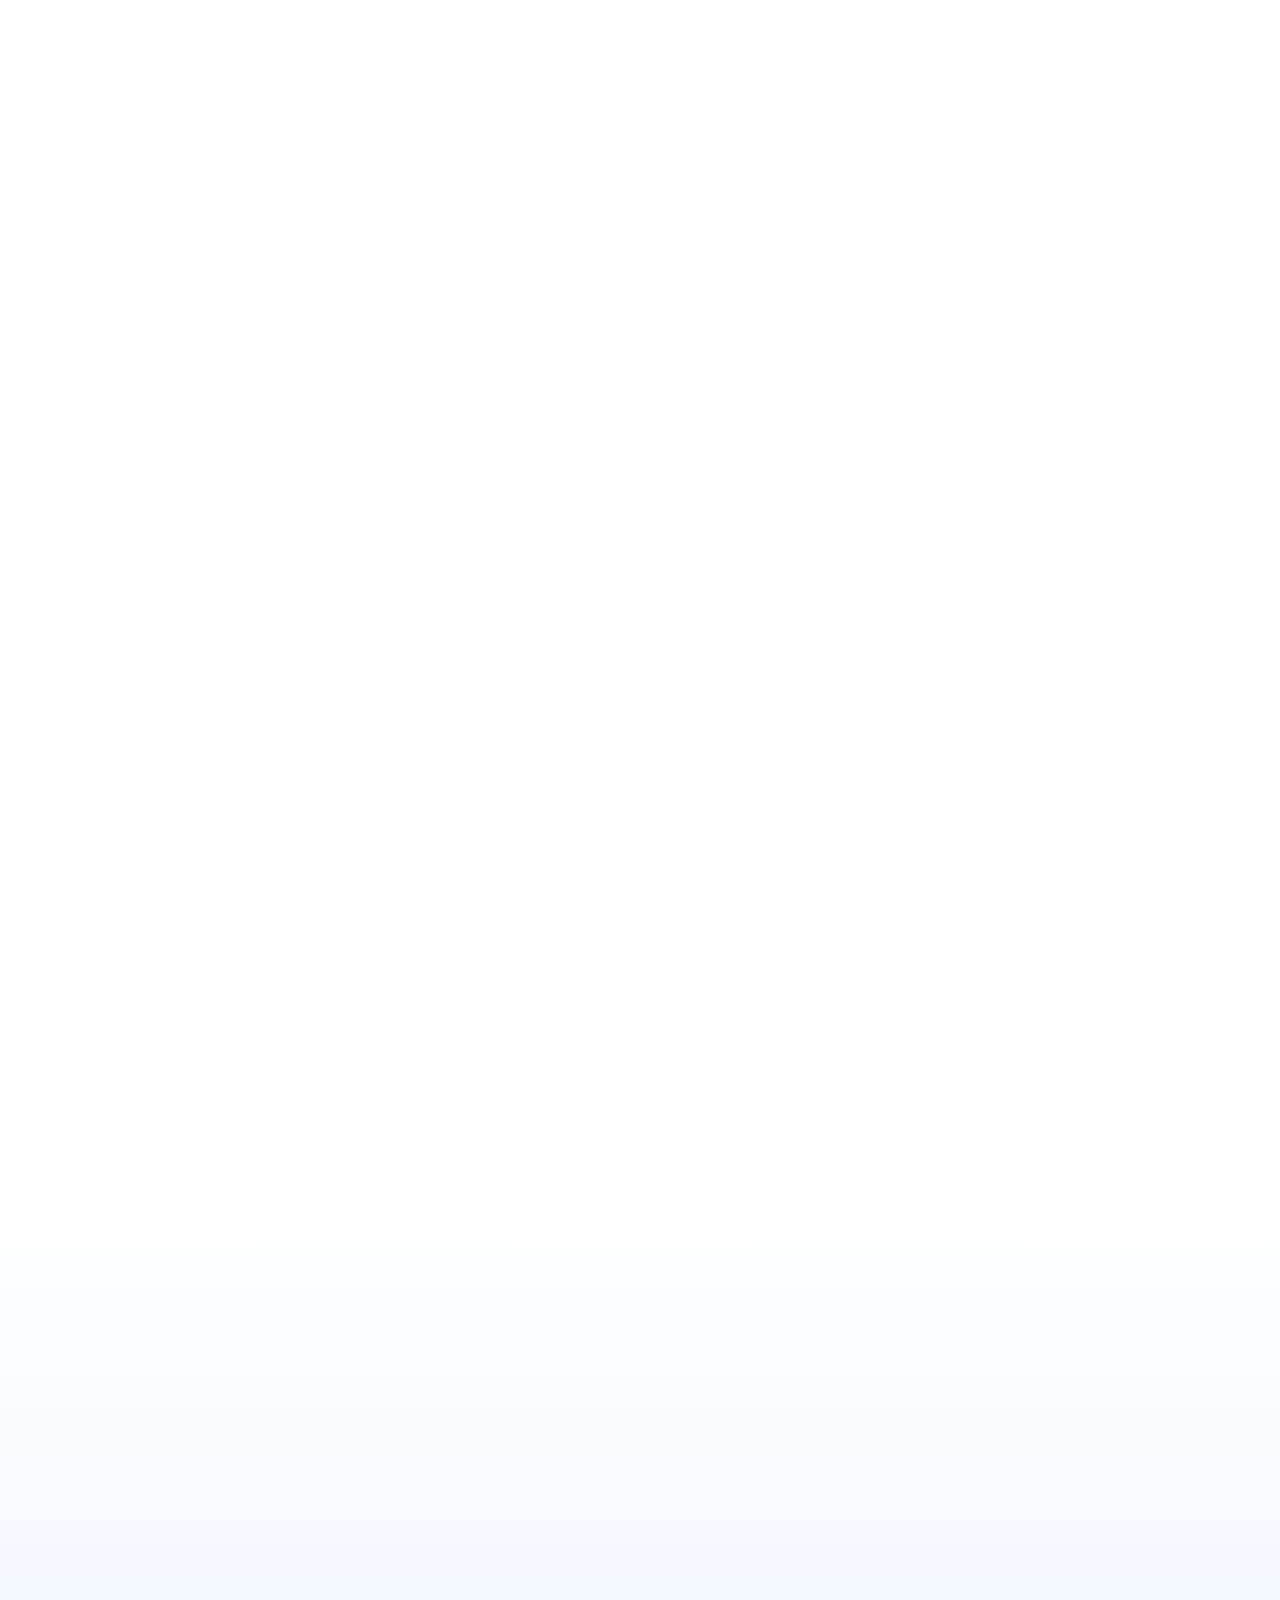
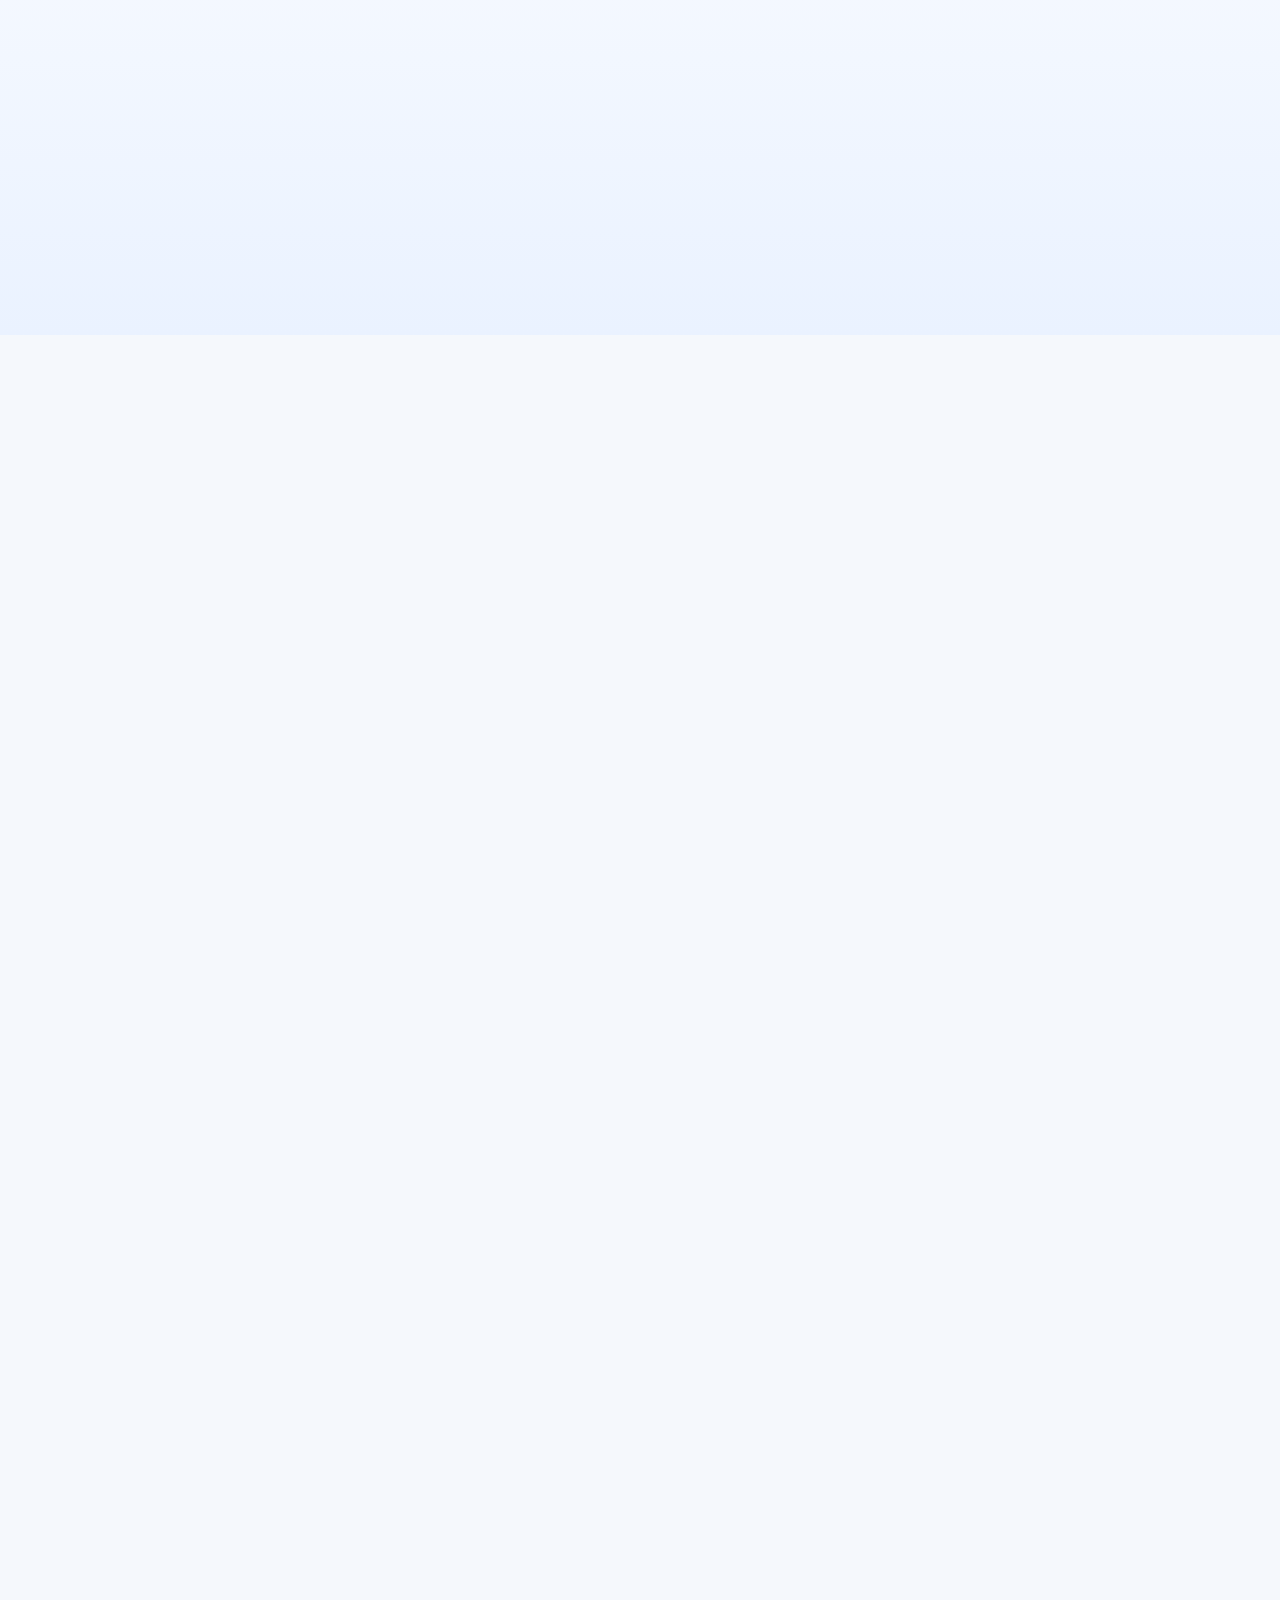
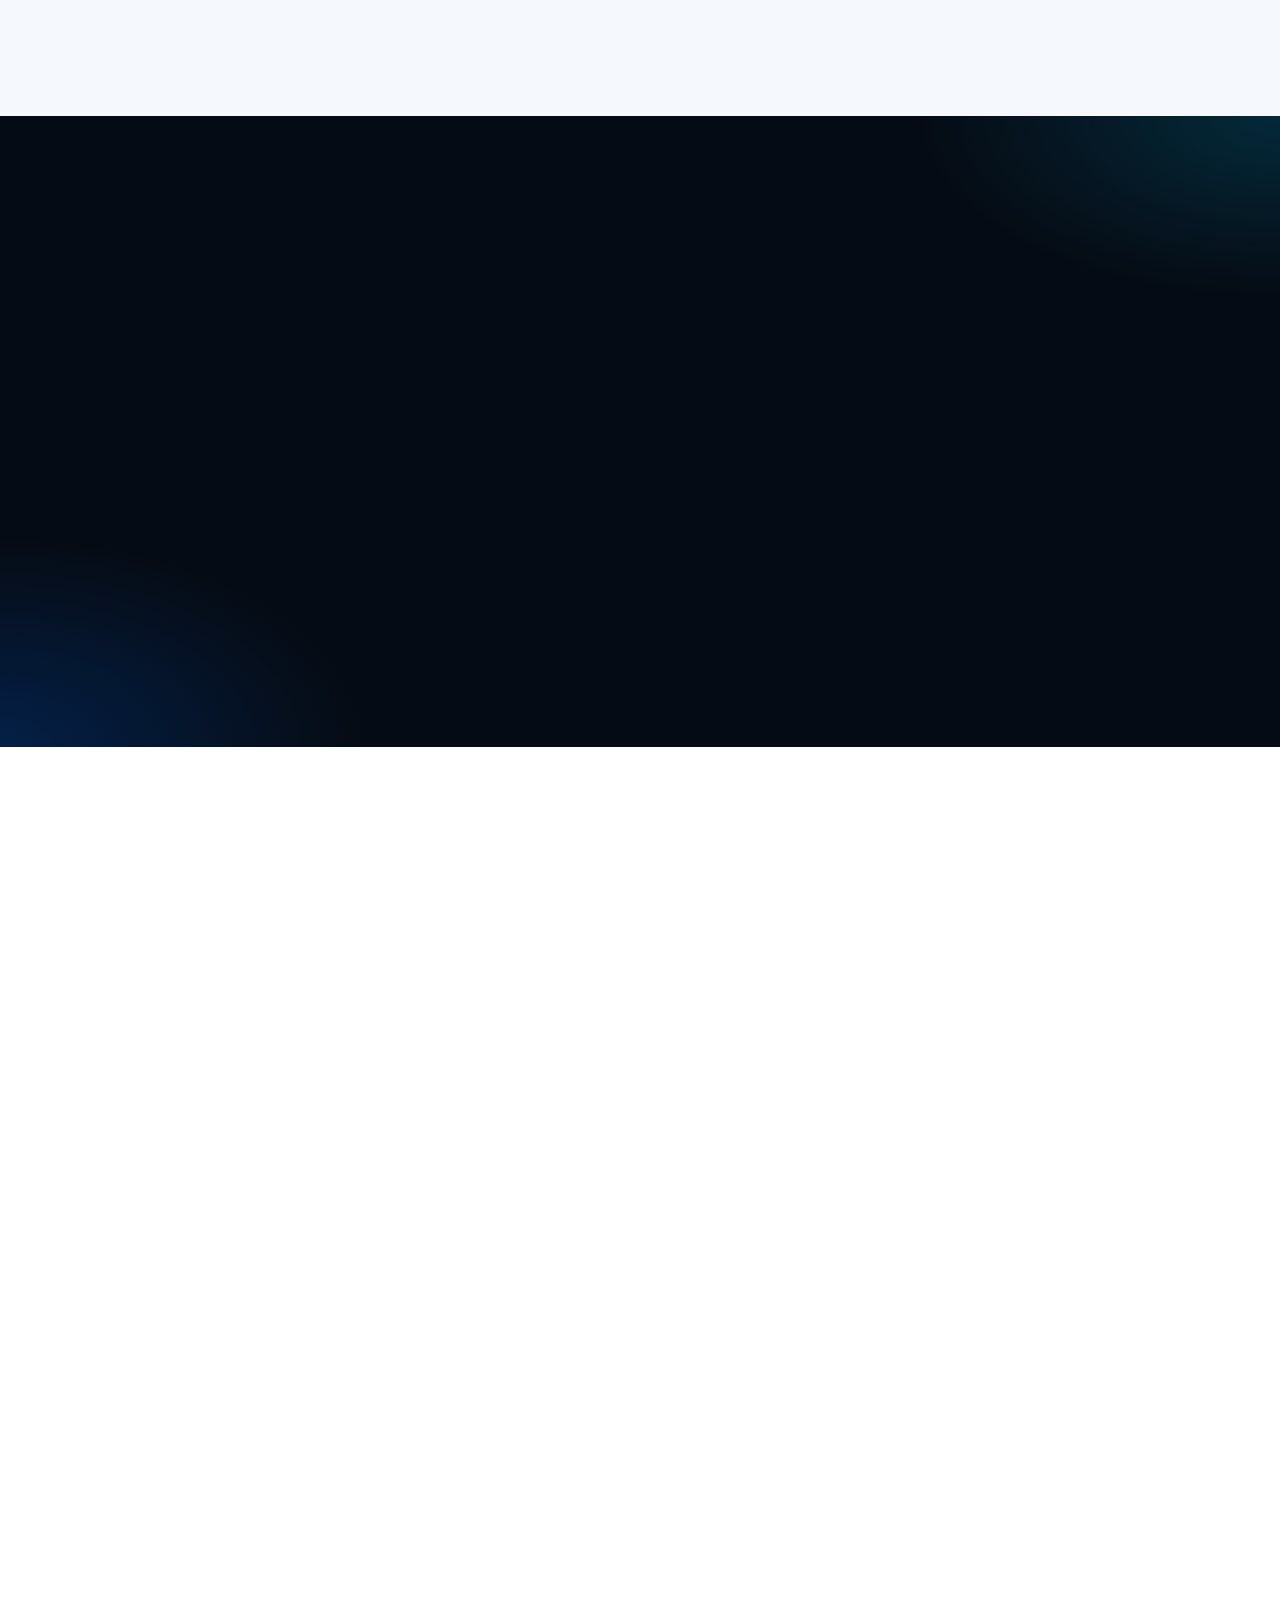
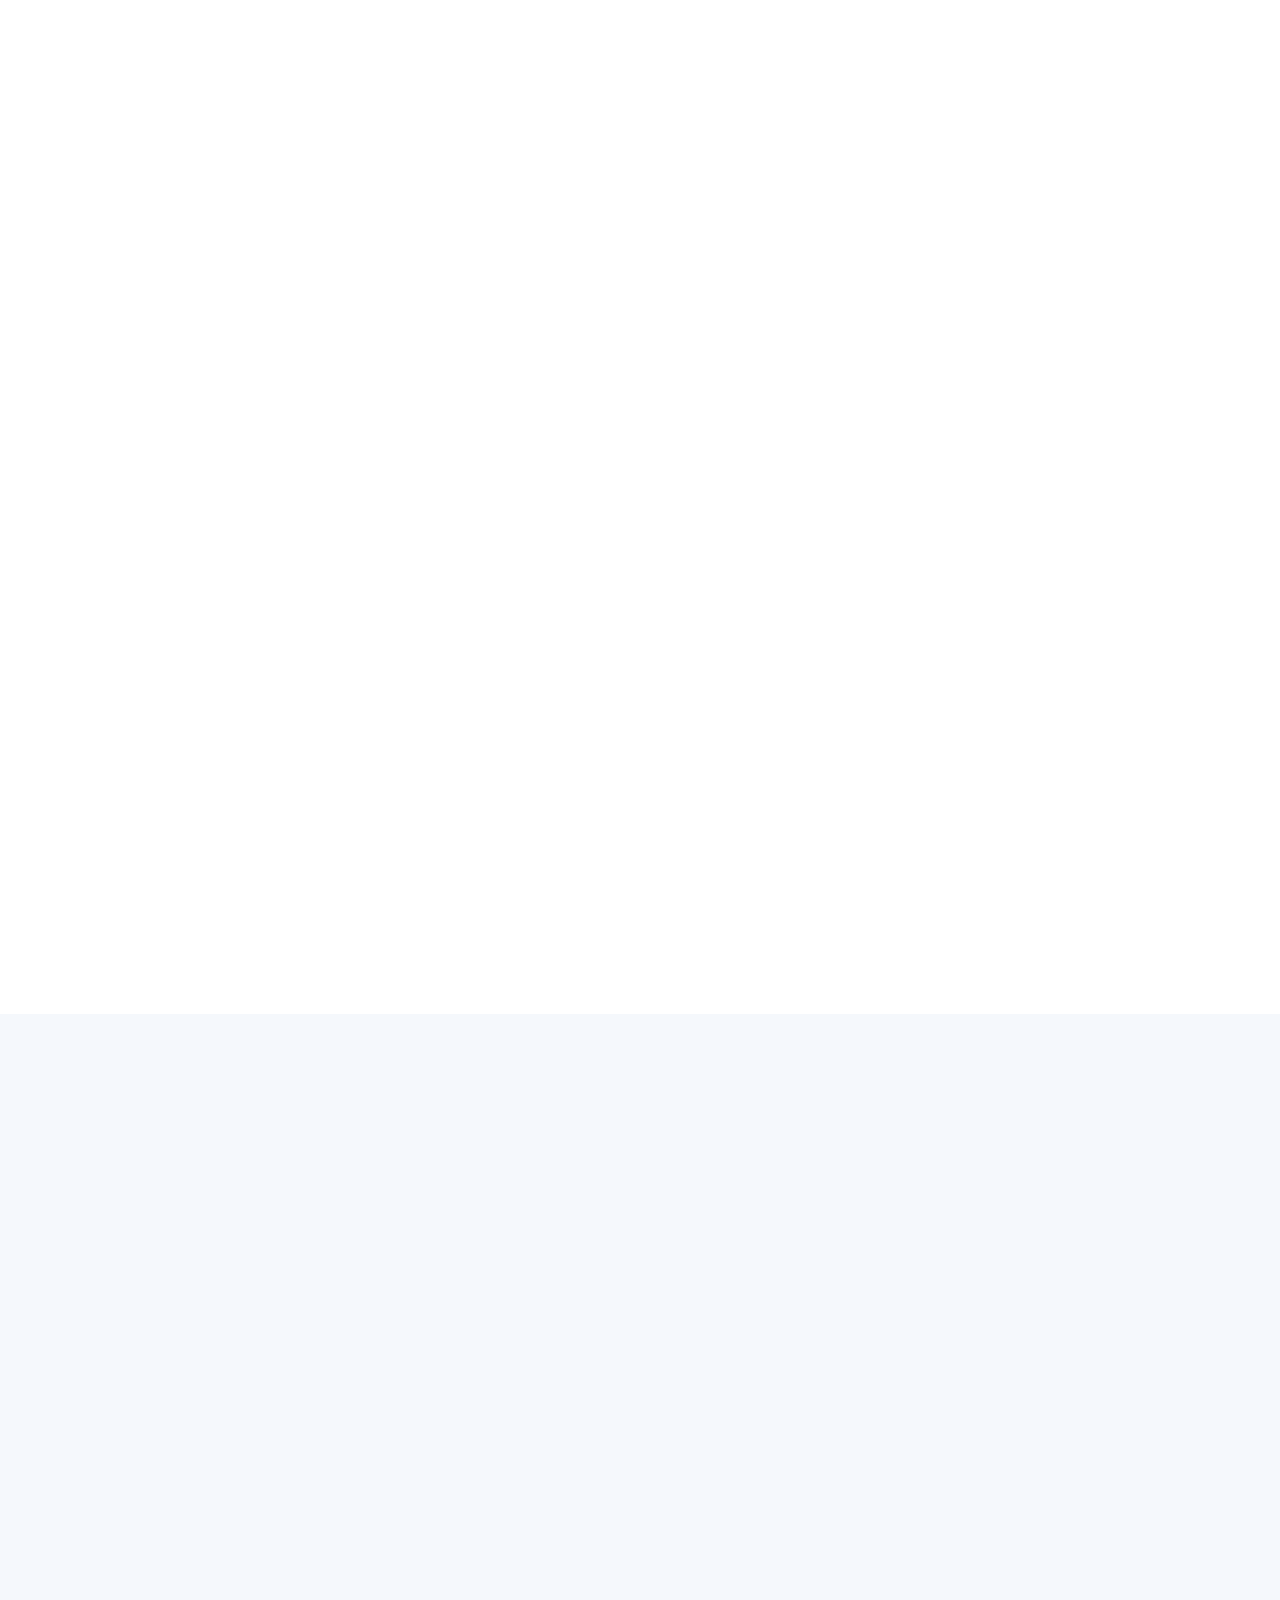
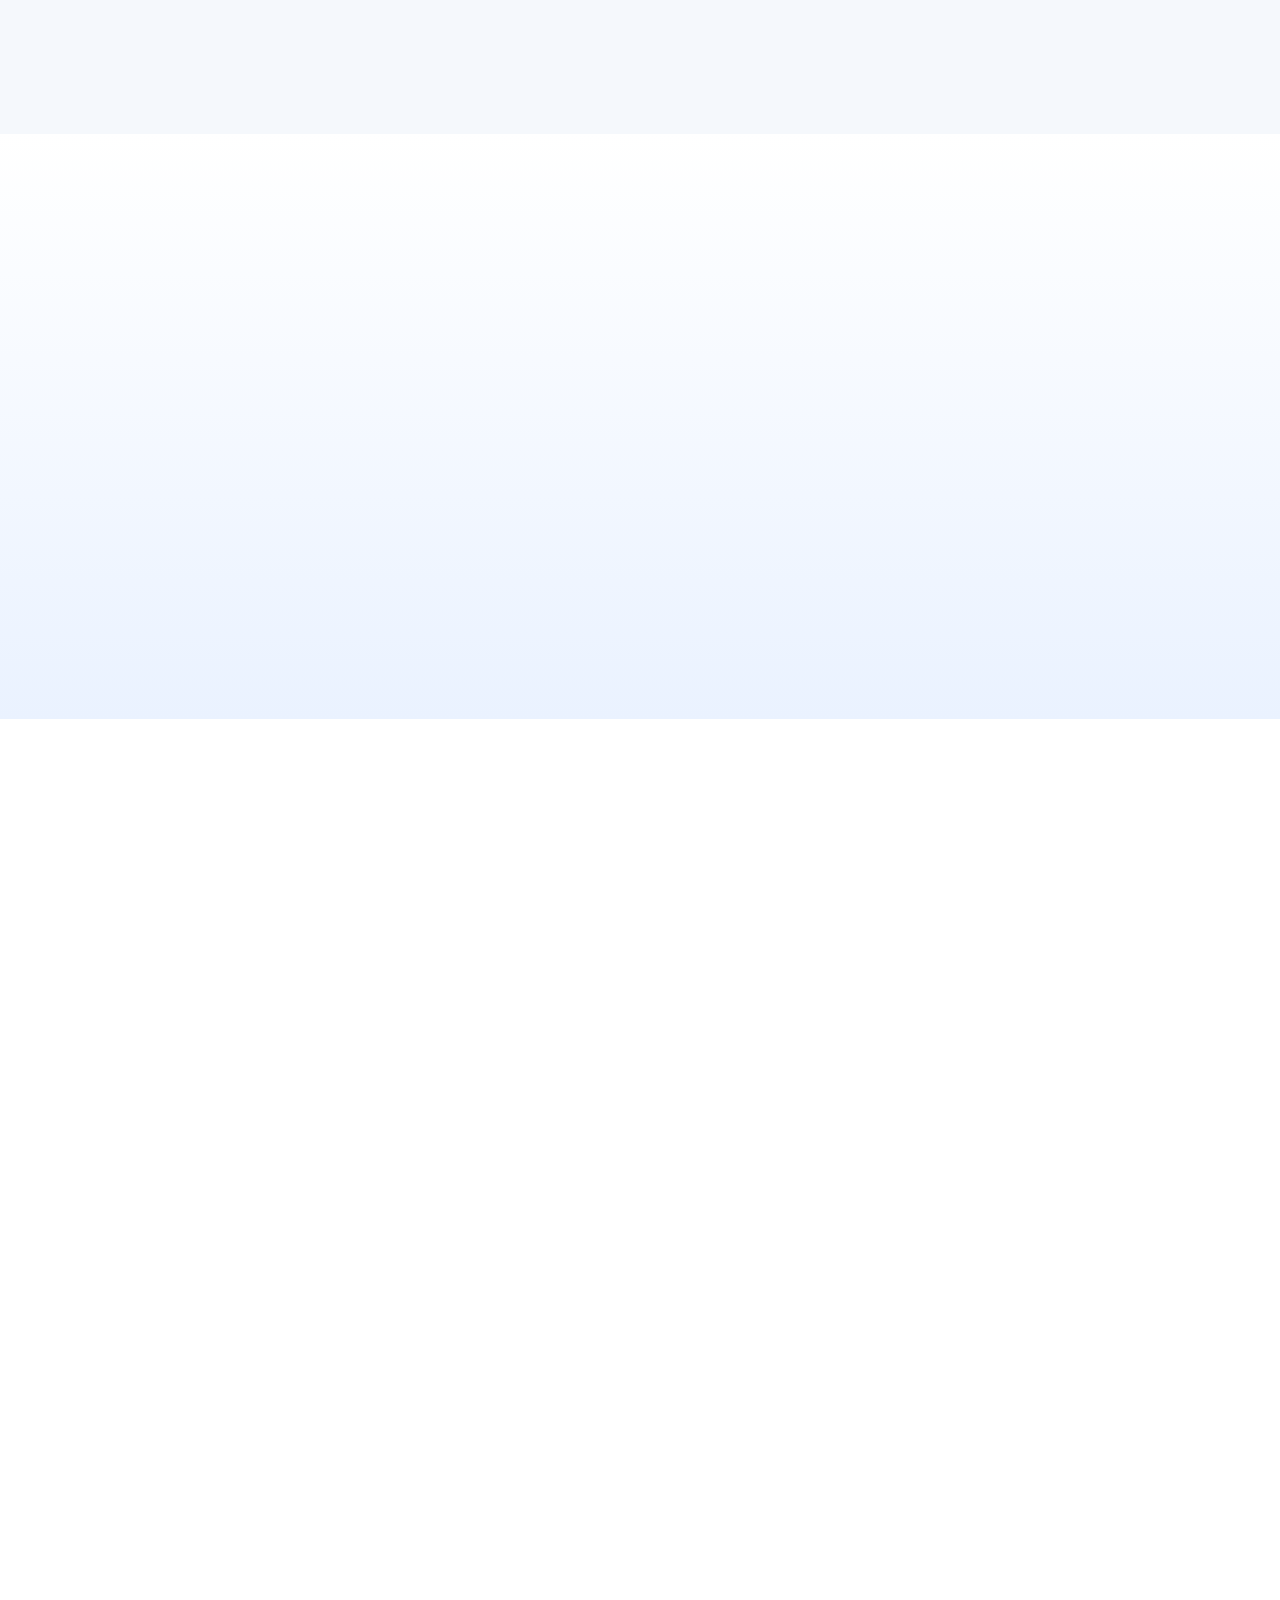
==== commit aac7407e: "Lanzamiento: permitir indexación de la web - Se retira <meta name="robots" content="noindex, nofollo" ====
--- a/index.html
+++ b/index.html
@@ -6,6 +6,7 @@
   <!-- Página de redirección: no debe indexarse. La web real está en site/. -->
   <meta name="robots" content="noindex, follow">
   <title>Rediseñalo Pe</title>
+  <link rel="icon" href="site/img/favicon-48.png" type="image/png" sizes="48x48">
   <meta http-equiv="refresh" content="0; url=site/">
   <link rel="canonical" href="https://forastero7.github.io/Impulso_digital_webside/site/">
 </head>
